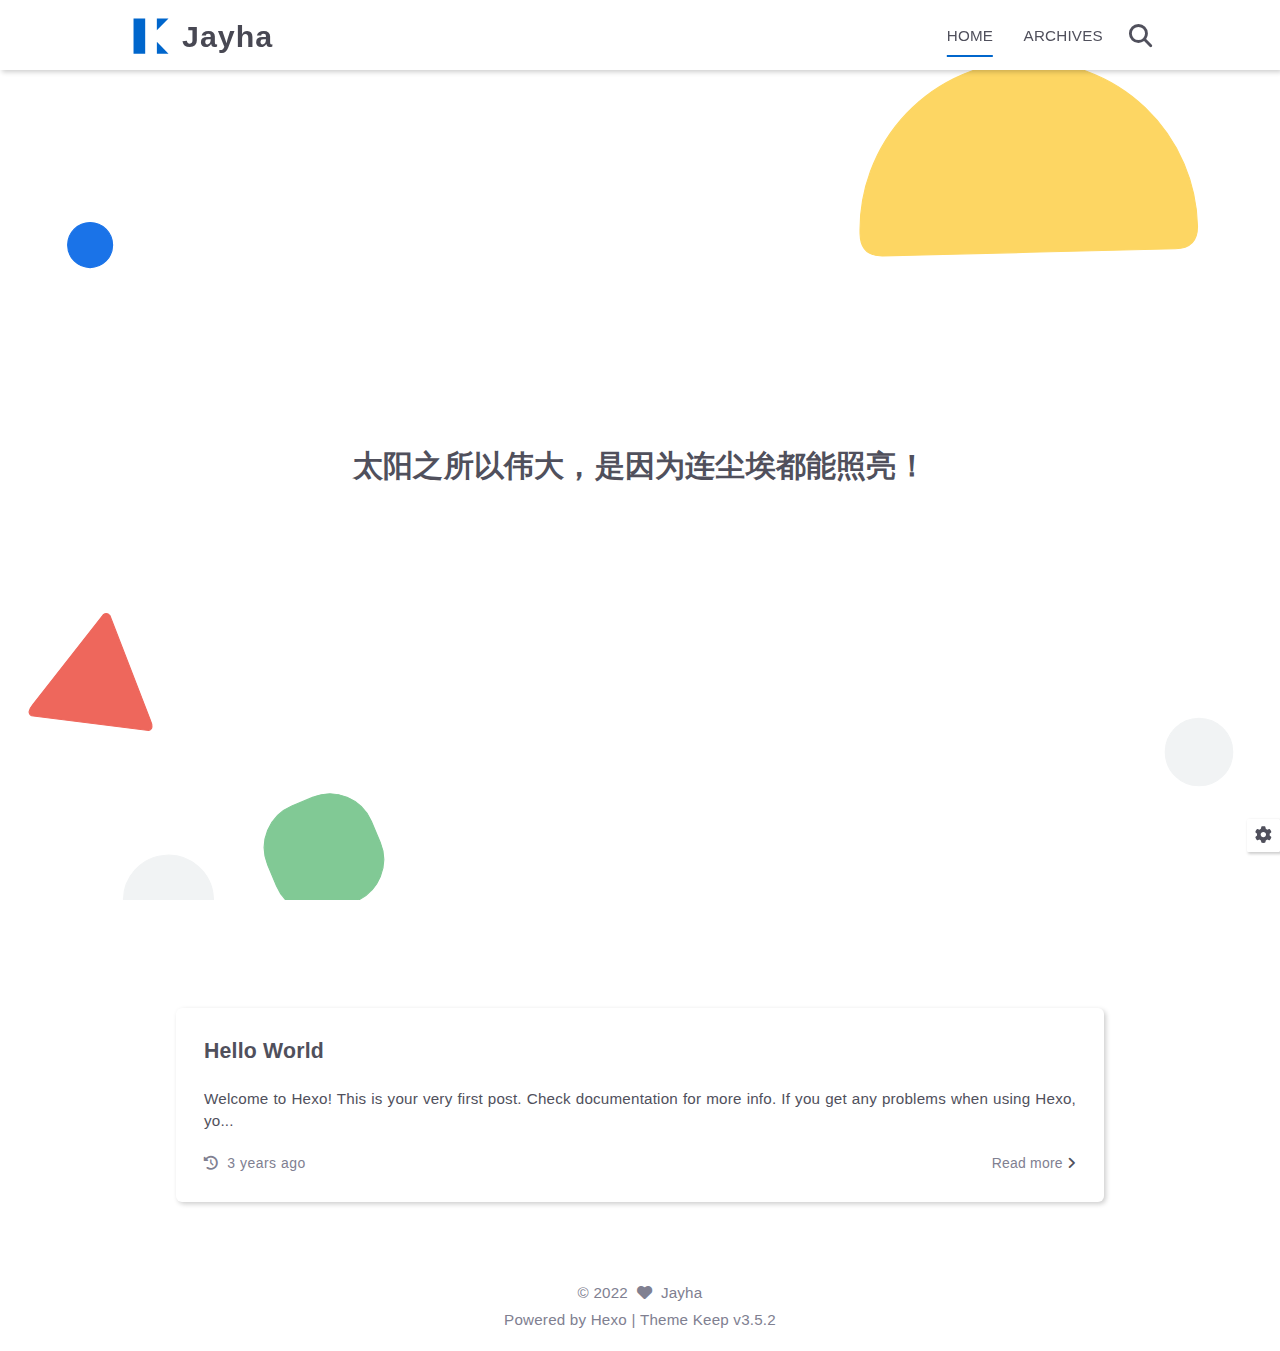
==== index.html @ ce36698f "Site updated: 2022-12-21 15:28:34" ====
<!DOCTYPE html>
<html lang="en">
<head>
    <meta charset="utf-8">
    <meta name="viewport" content="width=device-width, initial-scale=1, maximum-scale=1">
    <meta name="keywords" content="Hexo Theme Keep">
    <meta name="description" content="Hexo Theme Keep">
    <meta name="author" content="Jayha">
    
    <title>
        
        Jayha
    </title>
    
<link rel="stylesheet" href="/css/style.css">

    <link rel="shortcut icon" href="/images/logo.svg">
    
<link rel="stylesheet" href="/fontawesome/css/fontawesome.min.css">

    
<link rel="stylesheet" href="/fontawesome/css/regular.min.css">

    
<link rel="stylesheet" href="/fontawesome/css/solid.min.css">

    
<link rel="stylesheet" href="/fontawesome/css/brands.min.css">

    <script id="hexo-configurations">
    let KEEP = window.KEEP || {};
    KEEP.hexo_config = {"hostname":"example.com","root":"/","language":"en"};
    KEEP.theme_config = {"toc":{"enable":true,"number":true,"expand_all":false,"init_open":true},"style":{"primary_color":"#0066cc","logo":"/images/logo.svg","favicon":"/images/logo.svg","avatar":"/images/logo.svg","font_size":null,"font_family":null,"hover":{"shadow":false,"scale":false},"first_screen":{"enable":true,"header_transparent":false,"background_img":"/images/bg.svg","description":"太阳之所以伟大，是因为连尘埃都能照亮！","font_color":null,"hitokoto":false},"scroll":{"progress_bar":true,"percent":false}},"local_search":{"enable":true,"preload":false},"code_copy":{},"code_block":{"tools":{"enable":true,"style":"default"},"highlight_theme":"default"},"side_tools":{},"pjax":{"enable":false},"lazyload":{"enable":false},"comment":{"enable":false,"use":"valine","valine":{"appid":null,"appkey":null,"placeholder":null},"gitalk":{"github_id":null,"github_admins":null,"repository":null,"client_id":null,"client_secret":null},"twikoo":{"env_id":null,"region":null,"version":"1.6.7"},"waline":{"server_url":null,"reaction":false,"version":2}},"post":{"author_label":{"enable":true,"auto":true,"custom_label_list":["Trainee","Engineer","Architect"]},"word_count":{"enable":true,"wordcount":true,"min2read":false},"img_align":"left","copyright_info":false},"version":"3.5.2"};
    KEEP.language_ago = {"second":"%s seconds ago","minute":"%s minutes ago","hour":"%s hours ago","day":"%s days ago","week":"%s weeks ago","month":"%s months ago","year":"%s years ago"};
    KEEP.language_code_block = {"copy":"Copy code","copied":"Copied","fold":"Fold code block","folded":"Folded"};
  </script>
<meta name="generator" content="Hexo 6.3.0"></head>


<body>
<div class="progress-bar-container">
    
        <span class="scroll-progress-bar"></span>
    

    
</div>


<main class="page-container">

    
        
<div class="first-screen-container flex-center fade-in-down-animation">
    <div class="content flex-center">
        
            <div class="description hitokoto">
                
                    <div class="desc-item">太阳之所以伟大，是因为连尘埃都能照亮！</div>
                
            </div>
        
        
        
    </div>
</div>

    

    <div class="page-main-content is-home">

        <div class="page-main-content-top">
            
<header class="header-wrapper">

    <div class="header-content has-first-screen">
        <div class="left">
            
                <a class="logo-image" href="/">
                    <img src="/images/logo.svg">
                </a>
            
            <a class="logo-title" href="/">
               Jayha
            </a>
        </div>

        <div class="right">
            <div class="pc">
                <ul class="menu-list">
                    
                        <li class="menu-item">
                            <a class="active"
                               href="/"
                            >
                                HOME
                            </a>
                        </li>
                    
                        <li class="menu-item">
                            <a class=""
                               href="/archives"
                            >
                                ARCHIVES
                            </a>
                        </li>
                    
                    
                        <li class="menu-item search search-popup-trigger">
                            <i class="fas fa-search"></i>
                        </li>
                    
                </ul>
            </div>
            <div class="mobile">
                
                    <div class="icon-item search search-popup-trigger"><i class="fas fa-search"></i></div>
                
                <div class="icon-item menu-bar">
                    <div class="menu-bar-middle"></div>
                </div>
            </div>
        </div>
    </div>

    <div class="header-drawer">
        <ul class="drawer-menu-list">
            
                <li class="drawer-menu-item flex-center">
                    <a class="active"
                       href="/">HOME</a>
                </li>
            
                <li class="drawer-menu-item flex-center">
                    <a class=""
                       href="/archives">ARCHIVES</a>
                </li>
            
        </ul>
    </div>

    <div class="window-mask"></div>

</header>


        </div>

        <div class="page-main-content-middle">

            <div class="main-content">

                
                    <div class="home-content-container fade-in-down-animation">
    <ul class="home-article-list">
        
            <li class="home-article-item">

                

                <h3 class="home-article-title">
                    <a href="/2022/12/21/hello-world/">
                        Hello World
                    </a>
                </h3>

                <div class="home-article-content keep-markdown-body">
                    
                        Welcome to Hexo! This is your very first post. Check documentation for more info. If you get any problems when using Hexo, yo...
                    
                </div>

                
<div class="home-article-meta-info-container">
    <div class="home-article-meta-info">
        <span>
            <i class="fas fa-history"></i>&nbsp;
            <span class="home-article-date" data-date="Wed Dec 21 2022 15:21:28 GMT+0800">
                2022-12-21
            </span>
        </span>
        
        
    </div>

    <a class="read-more" href="/2022/12/21/hello-world/">Read more&nbsp;<i class="fas fa-angle-right"></i></a>
</div>

            </li>
        
    </ul>

    <div class="home-paginator">
        <div class="paginator">
    

    
</div>

    </div>
</div>


                
            </div>

        </div>

        <div class="page-main-content-bottom">
            
<footer class="footer">
    <div class="info-container">
        <div class="copyright-info info-item">
            &copy;
            
            2022
            
                &nbsp;<i class="fas fa-heart icon-animate"></i>
                &nbsp;<a href="/">Jayha</a>
            
        </div>
        
        <div class="theme-info info-item">
            Powered by <a target="_blank" href="https://hexo.io">Hexo</a>&nbsp;|&nbsp;Theme&nbsp;<a class="theme-version" target="_blank" href="https://github.com/XPoet/hexo-theme-keep">Keep v3.5.2</a>
        </div>
        
        
    </div>
</footer>

        </div>
    </div>

    

    <div class="right-bottom-side-tools">
        <div class="side-tools-container">
    <ul class="side-tools-list">
        <li class="tools-item tool-font-adjust-plus flex-center">
            <i class="fas fa-search-plus"></i>
        </li>

        <li class="tools-item tool-font-adjust-minus flex-center">
            <i class="fas fa-search-minus"></i>
        </li>

        <li class="tools-item tool-dark-light-toggle flex-center">
            <i class="fas fa-moon"></i>
        </li>

        <!-- rss -->
        

        
            <li class="tools-item tool-scroll-to-top flex-center">
                <i class="fas fa-arrow-up"></i>
            </li>
        

        <li class="tools-item tool-scroll-to-bottom flex-center">
            <i class="fas fa-arrow-down"></i>
        </li>
    </ul>

    <ul class="exposed-tools-list">
        <li class="tools-item tool-toggle-show flex-center">
            <i class="fas fa-cog fa-spin"></i>
        </li>
        
    </ul>
</div>

    </div>

    <div class="zoom-in-image-mask">
    <img class="zoom-in-image">
</div>


    
        <div class="search-pop-overlay">
    <div class="popup search-popup">
        <div class="search-header">
          <span class="search-input-field-pre">
            <i class="fas fa-keyboard"></i>
          </span>
            <div class="search-input-container">
                <input autocomplete="off"
                       autocorrect="off"
                       autocapitalize="off"
                       placeholder="Search..."
                       spellcheck="false"
                       type="search"
                       class="search-input"
                >
            </div>
            <span class="close-popup-btn">
                <i class="fas fa-times"></i>
            </span>
        </div>
        <div id="search-result">
            <div id="no-result">
                <i class="fas fa-spinner fa-pulse fa-5x fa-fw"></i>
            </div>
        </div>
    </div>
</div>

    

</main>





<script src="/js/utils.js"></script>

<script src="/js/main.js"></script>

<script src="/js/header-shrink.js"></script>

<script src="/js/back2top.js"></script>

<script src="/js/dark-light-toggle.js"></script>





    
<script src="/js/local-search.js"></script>




    
<script src="/js/code-block.js"></script>





<div class="post-scripts">
    
</div>



</body>
</html>
---- css/style.css ----
:root {
  --primary-color: #06c;
  --primary-color-light-1: #0075eb;
  --primary-color-light-2: #0a85ff;
  --primary-color-dark-1: #005cb8;
  --primary-color-dark-2: #0052a3;
  --background-color-1: #fff;
  --background-color-2: #f7f7f7;
  --background-color-3: #f0f0f0;
  --content-background-color: #fff;
  --text-color-1: #484853;
  --text-color-2: #4c4c57;
  --text-color-3: #50505c;
  --text-color-4: #808091;
  --text-color-5: #b7b7c0;
  --text-color-6: #ededef;
  --toc-text-color: #6f6f80;
  --badge-color: #f0f0f0;
  --badge-background-color: #9393a1;
  --border-color: #b3b3b3;
  --selection-color: #0075eb;
  --shadow-color: rgba(0,0,0,0.2);
  --shadow-hover-color: rgba(0,0,0,0.3);
  --scrollbar-color: #60606e;
  --scrollbar-background-color: #e6e6e6;
  --toc-scrollbar-color: rgba(80,80,92,0.1);
  --copyright-info-color: #c03;
  --avatar-background-color: #005cb8;
  --header-transparent-background-1: rgba(255,255,255,0.28);
  --header-transparent-background-2: rgba(255,255,255,0.58);
  --pjax-progress-bar-color: linear-gradient(45deg, #f10006, #ef5b00, #e59c01, #19ca05, #00cab5, #0264c8, #c303c3);
}
@media (prefers-color-scheme: light) {
  :root {
    --primary-color: #06c;
    --primary-color-light-1: #0075eb;
    --primary-color-light-2: #0a85ff;
    --primary-color-dark-1: #005cb8;
    --primary-color-dark-2: #0052a3;
    --background-color-1: #fff;
    --background-color-2: #f7f7f7;
    --background-color-3: #f0f0f0;
    --content-background-color: #fff;
    --text-color-1: #484853;
    --text-color-2: #4c4c57;
    --text-color-3: #50505c;
    --text-color-4: #808091;
    --text-color-5: #b7b7c0;
    --text-color-6: #ededef;
    --toc-text-color: #6f6f80;
    --badge-color: #f0f0f0;
    --badge-background-color: #9393a1;
    --border-color: #b3b3b3;
    --selection-color: #0075eb;
    --shadow-color: rgba(0,0,0,0.2);
    --shadow-hover-color: rgba(0,0,0,0.3);
    --scrollbar-color: #60606e;
    --scrollbar-background-color: #e6e6e6;
    --toc-scrollbar-color: rgba(80,80,92,0.1);
    --copyright-info-color: #c03;
    --avatar-background-color: #005cb8;
    --header-transparent-background-1: rgba(255,255,255,0.28);
    --header-transparent-background-2: rgba(255,255,255,0.58);
    --pjax-progress-bar-color: linear-gradient(45deg, #f10006, #ef5b00, #e59c01, #19ca05, #00cab5, #0264c8, #c303c3);
  }
}
@media (prefers-color-scheme: dark) {
  :root {
    --primary-color: #06c;
    --primary-color-light-1: #0075eb;
    --primary-color-light-2: #0a85ff;
    --primary-color-dark-1: #005cb8;
    --primary-color-dark-2: #0052a3;
    --background-color-1: #383940;
    --background-color-2: #3d3f46;
    --background-color-3: #43444c;
    --content-background-color: #37383f;
    --text-color-1: #c5c5cc;
    --text-color-2: #c1c1c9;
    --text-color-3: #bebec6;
    --text-color-4: #9595a2;
    --text-color-5: #5b5b67;
    --text-color-6: #36363e;
    --toc-text-color: #9f9fab;
    --badge-color: #4a4c55;
    --badge-background-color: #d8d8dd;
    --border-color: #6f717e;
    --selection-color: #005ebc;
    --shadow-color: rgba(128,128,128,0.2);
    --shadow-hover-color: rgba(128,128,128,0.28);
    --scrollbar-color: #32333a;
    --scrollbar-background-color: #5c5e6a;
    --toc-scrollbar-color: rgba(190,190,198,0.1);
    --copyright-info-color: #a30029;
    --avatar-background-color: #004a93;
    --header-transparent-background-1: rgba(56,57,64,0.28);
    --header-transparent-background-2: rgba(56,57,64,0.58);
    --pjax-progress-bar-color: linear-gradient(45deg, #ea404a, #ea722f, #e9a71f, #67e559, #18ecec, #1b85f1, #ee1dee);
  }
}
.light-mode {
  --primary-color: #06c;
  --primary-color-light-1: #0075eb;
  --primary-color-light-2: #0a85ff;
  --primary-color-dark-1: #005cb8;
  --primary-color-dark-2: #0052a3;
  --background-color-1: #fff;
  --background-color-2: #f7f7f7;
  --background-color-3: #f0f0f0;
  --content-background-color: #fff;
  --text-color-1: #484853;
  --text-color-2: #4c4c57;
  --text-color-3: #50505c;
  --text-color-4: #808091;
  --text-color-5: #b7b7c0;
  --text-color-6: #ededef;
  --toc-text-color: #6f6f80;
  --badge-color: #f0f0f0;
  --badge-background-color: #9393a1;
  --border-color: #b3b3b3;
  --selection-color: #0075eb;
  --shadow-color: rgba(0,0,0,0.2);
  --shadow-hover-color: rgba(0,0,0,0.3);
  --scrollbar-color: #60606e;
  --scrollbar-background-color: #e6e6e6;
  --toc-scrollbar-color: rgba(80,80,92,0.1);
  --copyright-info-color: #c03;
  --avatar-background-color: #005cb8;
  --header-transparent-background-1: rgba(255,255,255,0.28);
  --header-transparent-background-2: rgba(255,255,255,0.58);
  --pjax-progress-bar-color: linear-gradient(45deg, #f10006, #ef5b00, #e59c01, #19ca05, #00cab5, #0264c8, #c303c3);
}
.dark-mode {
  --primary-color: #06c;
  --primary-color-light-1: #0075eb;
  --primary-color-light-2: #0a85ff;
  --primary-color-dark-1: #005cb8;
  --primary-color-dark-2: #0052a3;
  --background-color-1: #383940;
  --background-color-2: #3d3f46;
  --background-color-3: #43444c;
  --content-background-color: #37383f;
  --text-color-1: #c5c5cc;
  --text-color-2: #c1c1c9;
  --text-color-3: #bebec6;
  --text-color-4: #9595a2;
  --text-color-5: #5b5b67;
  --text-color-6: #36363e;
  --toc-text-color: #9f9fab;
  --badge-color: #4a4c55;
  --badge-background-color: #d8d8dd;
  --border-color: #6f717e;
  --selection-color: #005ebc;
  --shadow-color: rgba(128,128,128,0.2);
  --shadow-hover-color: rgba(128,128,128,0.28);
  --scrollbar-color: #32333a;
  --scrollbar-background-color: #5c5e6a;
  --toc-scrollbar-color: rgba(190,190,198,0.1);
  --copyright-info-color: #a30029;
  --avatar-background-color: #004a93;
  --header-transparent-background-1: rgba(56,57,64,0.28);
  --header-transparent-background-2: rgba(56,57,64,0.58);
  --pjax-progress-bar-color: linear-gradient(45deg, #ea404a, #ea722f, #e9a71f, #67e559, #18ecec, #1b85f1, #ee1dee);
}
.fade-in-down-animation {
  animation-name: fade-in-down;
  animation-duration: 1s;
  animation-fill-mode: both;
}
.title-hover-animation {
  position: relative;
  display: inline-block;
  color: var(--text-color-2);
  line-height: 1.3;
  vertical-align: top;
  border-bottom: none;
}
.title-hover-animation::before {
  position: absolute;
  bottom: -4px;
  left: 0;
  width: 100%;
  height: 2px;
  background-color: var(--text-color-2);
  transform: scaleX(0);
  visibility: hidden;
  content: "";
  transition-delay: 0s, 0s, 0s, 0s, 0s, 0s;
  transition-timing-function: ease, ease, ease, ease, ease-in-out, ease-in-out;
  transition-duration: 0.2s, 0.2s, 0.2s, 0.2s, 0.2s, 0.2s;
  transition-property: color, background, box-shadow, border-color, visibility, transform;
}
.title-hover-animation:hover::before {
  transform: scaleX(1);
  visibility: visible;
}
@-moz-keyframes fade-in-down {
  0% {
    transform: translateY(-50px);
    opacity: 0;
  }
  100% {
    transform: translateY(0);
    opacity: 1;
  }
}
@-webkit-keyframes fade-in-down {
  0% {
    transform: translateY(-50px);
    opacity: 0;
  }
  100% {
    transform: translateY(0);
    opacity: 1;
  }
}
@-o-keyframes fade-in-down {
  0% {
    transform: translateY(-50px);
    opacity: 0;
  }
  100% {
    transform: translateY(0);
    opacity: 1;
  }
}
@keyframes fade-in-down {
  0% {
    transform: translateY(-50px);
    opacity: 0;
  }
  100% {
    transform: translateY(0);
    opacity: 1;
  }
}
@-moz-keyframes icon-animate {
  0%, 100% {
    transform: scale(1);
  }
  10%, 30% {
    transform: scale(0.88);
  }
  20%, 40%, 60%, 80% {
    transform: scale(1.08);
  }
  50%, 70% {
    transform: scale(1.08);
  }
}
@-webkit-keyframes icon-animate {
  0%, 100% {
    transform: scale(1);
  }
  10%, 30% {
    transform: scale(0.88);
  }
  20%, 40%, 60%, 80% {
    transform: scale(1.08);
  }
  50%, 70% {
    transform: scale(1.08);
  }
}
@-o-keyframes icon-animate {
  0%, 100% {
    transform: scale(1);
  }
  10%, 30% {
    transform: scale(0.88);
  }
  20%, 40%, 60%, 80% {
    transform: scale(1.08);
  }
  50%, 70% {
    transform: scale(1.08);
  }
}
@keyframes icon-animate {
  0%, 100% {
    transform: scale(1);
  }
  10%, 30% {
    transform: scale(0.88);
  }
  20%, 40%, 60%, 80% {
    transform: scale(1.08);
  }
  50%, 70% {
    transform: scale(1.08);
  }
}
@-moz-keyframes img-loading-animation {
  to {
    transform: rotate(1turn);
  }
}
@-webkit-keyframes img-loading-animation {
  to {
    transform: rotate(1turn);
  }
}
@-o-keyframes img-loading-animation {
  to {
    transform: rotate(1turn);
  }
}
@keyframes img-loading-animation {
  to {
    transform: rotate(1turn);
  }
}
* {
  transition-delay: 0s, 0s, 0s, 0s;
  transition-timing-function: ease, ease, ease, ease;
  transition-duration: 0.2s, 0.2s, 0.2s, 0.2s;
  transition-property: color, background, box-shadow, border-color;
}
*::-webkit-scrollbar {
  width: 0.4rem;
  height: 0.4rem;
  transition: all 0.2s ease;
}
*::-webkit-scrollbar-thumb {
  background: var(--scrollbar-color);
  border-radius: 0.1rem;
}
*::-webkit-scrollbar-track {
  background: var(--scrollbar-background-color);
}
html,
body {
  position: relative;
  width: 100%;
  height: 100%;
  margin: 0;
  padding: 0;
  color: var(--text-color-3);
  font-weight: 400;
  font-size: 15.2px;
  font-family: Optima-Regular, Optima, PingFang SC, Microsoft YaHei, sans-serif;
  line-height: 22px;
  letter-spacing: 0.2px;
  background: var(--background-color-1);
}
html::-webkit-scrollbar,
body::-webkit-scrollbar {
  width: 0.6rem;
  height: 0.6rem;
}
@media (max-width: 800px) {
  html::-webkit-scrollbar,
  body::-webkit-scrollbar {
    width: 0.5rem;
    height: 0.5rem;
  }
}
@media (max-width: 500px) {
  html::-webkit-scrollbar,
  body::-webkit-scrollbar {
    width: 0.4rem;
    height: 0.4rem;
  }
}
@media (max-width: 800px) {
  html,
  body {
    font-size: 14.591999999999999px;
    line-height: 21.119999999999997px;
  }
}
@media (max-width: 500px) {
  html,
  body {
    font-size: 13.68px;
    line-height: 19.8px;
  }
}
::selection {
  color: #fff;
  background: var(--selection-color);
}
ul,
ol,
li {
  margin: 0;
  padding: 0;
  list-style: none;
}
a {
  color: var(--text-color-3);
  text-decoration: none;
}
a i,
a span {
  color: var(--text-color-3);
}
a:hover,
a:active {
  color: var(--primary-color);
  text-decoration: none !important;
}
a:hover i,
a:active i,
a:hover span,
a:active span {
  color: var(--primary-color);
}
img[lazyload] {
  position: relative;
  box-sizing: border-box;
  width: 8rem;
  height: 8rem;
  box-shadow: none !important;
  cursor: not-allowed;
  pointer-events: none;
}
img[lazyload]::before {
  position: absolute;
  top: 0;
  left: 0;
  display: block;
  width: 100%;
  height: 100%;
  background: var(--background-color-1);
  content: '';
  transition-delay: 0s, 0s, 0s, 0s, 0s;
  transition-timing-function: ease, ease, ease, ease, ease;
  transition-duration: 0.2s, 0.2s, 0.2s, 0.2s, 0.2s;
  transition-property: color, background, box-shadow, border-color, background;
}
img[lazyload]::after {
  position: absolute;
  top: 0;
  right: 0;
  bottom: 0;
  left: 0;
  display: block;
  width: 2rem;
  height: 2rem;
  margin: auto;
  border: 2px solid var(--text-color-6);
  border-top-color: var(--selection-color);
  border-left-color: var(--selection-color);
  border-radius: 50%;
  animation: img-loading-animation 750ms infinite linear;
  content: '';
  transition-delay: 0s, 0s, 0s, 0s, 0s;
  transition-timing-function: ease, ease, ease, ease, ease;
  transition-duration: 0.2s, 0.2s, 0.2s, 0.2s, 0.2s;
  transition-property: color, background, box-shadow, border-color, border;
}
button {
  margin: 0;
  padding: 0;
  background: transparent;
  border: 0;
  outline: none;
  cursor: pointer;
}
.btn {
  position: relative;
  display: inline-block;
  padding: 0.4rem 1rem;
  white-space: nowrap;
  text-align: center;
  background: var(--background-color-1);
  border-radius: 5px;
  cursor: pointer;
  box-shadow: 2px 2px 5px var(--shadow-color);
  transition-delay: 0s, 0s, 0s, 0s, 0s;
  transition-timing-function: ease, ease, ease, ease, linear;
  transition-duration: 0.2s, 0.2s, 0.2s, 0.2s, 0.2s;
  transition-property: color, background, box-shadow, border-color, transform;
}
.btn:hover {
  color: var(--background-color-1);
  background: var(--primary-color);
}
.flex-center {
  display: flex;
  align-items: center;
  justify-content: center;
}
.clear::after {
  display: block;
  clear: both;
  height: 0;
  overflow: hidden;
  visibility: hidden;
  content: '';
}
.tooltip {
  position: relative;
  box-sizing: border-box;
}
.tooltip:hover .tooltip-content {
  display: inline-block;
}
.tooltip.show-img .tooltip-content {
  display: none !important;
}
.tooltip .tooltip-content {
  position: absolute;
  top: -0.4rem;
  left: 50%;
  z-index: 1009;
  display: none;
  box-sizing: border-box;
  padding: 0.2rem 0.6rem;
  color: var(--text-color-6);
  font-size: 0.8rem;
  white-space: nowrap;
  background: var(--text-color-1);
  border-radius: 0.3rem;
  transform: translateX(-50%) translateY(-100%);
  transition-delay: 0s, 0s, 0s, 0s, 0s;
  transition-timing-function: ease, ease, ease, ease, ease;
  transition-duration: 0.2s, 0.2s, 0.2s, 0.2s, 0.2s;
  transition-property: color, background, box-shadow, border-color, display;
  -moz-user-select: none;
  -ms-user-select: none;
  -webkit-user-select: none;
  user-select: none;
}
.tooltip-img {
  position: relative;
  box-sizing: border-box;
}
.tooltip-img.show-img .tooltip-img-box {
  display: flex;
}
.tooltip-img .tooltip-img-box {
  position: absolute;
  top: -0.4rem;
  left: 50%;
  z-index: 1008;
  display: none;
  align-items: center;
  justify-content: center;
  box-sizing: border-box;
  min-height: 6rem;
  background: var(--text-color-6);
  border: 0.2rem solid var(--text-color-3);
  border-radius: 0.3rem;
  transform: translateX(-50%) translateY(-100%);
  transition-delay: 0s, 0s, 0s, 0s, 0s;
  transition-timing-function: ease, ease, ease, ease, ease;
  transition-duration: 0.2s, 0.2s, 0.2s, 0.2s, 0.2s;
  transition-property: color, background, box-shadow, border-color, display;
  -moz-user-select: none;
  -ms-user-select: none;
  -webkit-user-select: none;
  user-select: none;
}
.tooltip-img .tooltip-img-box img {
  display: block;
  max-height: 10rem;
}
.keep-markdown-body {
  font-size: 1rem;
}
.keep-markdown-body blockquote {
  box-sizing: border-box;
  margin: 1.4rem 0;
  color: var(--text-color-3);
  background: var(--background-color-2);
  border-left: 0.4rem solid var(--text-color-4);
}
.keep-markdown-body blockquote p,
.keep-markdown-body blockquote ul,
.keep-markdown-body blockquote ol {
  padding: 0.4rem 0.4rem 0.4rem 0.8rem;
}
.keep-markdown-body p {
  color: var(--text-color-3);
  line-height: 2;
}
.keep-markdown-body a {
  position: relative;
  box-sizing: border-box;
  padding-bottom: 0.2rem;
  text-decoration: none;
  overflow-wrap: break-word;
  border-bottom: 0.1rem solid var(--text-color-4);
  outline: 0;
  cursor: pointer;
}
.keep-markdown-body a .fas,
.keep-markdown-body a .far,
.keep-markdown-body a .fab {
  position: relative;
  margin: 0 0.2rem 0 0.4rem;
  color: var(--text-color-4);
  font-size: 0.88rem;
}
.keep-markdown-body a:hover {
  text-decoration: underline;
}
.keep-markdown-body a:hover::after {
  background: var(--primary-color);
}
.keep-markdown-body strong {
  color: var(--text-color-3);
}
.keep-markdown-body em {
  color: var(--text-color-3);
}
.keep-markdown-body ul li,
.keep-markdown-body ol li {
  margin-left: 1rem;
  line-height: 2rem;
}
.keep-markdown-body ul li {
  list-style: disc;
}
.keep-markdown-body ul li ul li {
  list-style: circle;
}
.keep-markdown-body ul li ul li ul li {
  list-style: square;
}
.keep-markdown-body ol li {
  list-style: decimal;
}
.keep-markdown-body ol li ol li {
  list-style: upper-alpha;
}
.keep-markdown-body ol li ol li ol li {
  list-style: upper-roman;
}
.keep-markdown-body li {
  color: var(--text-color-3);
}
.keep-markdown-body h1,
.keep-markdown-body h2,
.keep-markdown-body h3,
.keep-markdown-body h4,
.keep-markdown-body h5,
.keep-markdown-body h6 {
  color: var(--text-color-2);
  line-height: 1.5;
}
@media (max-width: 800px) {
  .keep-markdown-body h1,
  .keep-markdown-body h2,
  .keep-markdown-body h3,
  .keep-markdown-body h4,
  .keep-markdown-body h5,
  .keep-markdown-body h6 {
    line-height: 1.25;
  }
}
.keep-markdown-body h1 {
  font-weight: 600;
  font-size: 1.8rem;
}
@media (max-width: 800px) {
  .keep-markdown-body h1 {
    font-size: 1.7rem;
  }
}
.keep-markdown-body h2 {
  font-weight: 600;
  font-size: 1.7rem;
}
@media (max-width: 800px) {
  .keep-markdown-body h2 {
    font-size: 1.6rem;
  }
}
.keep-markdown-body h3 {
  font-weight: 550;
  font-size: 1.6rem;
}
@media (max-width: 800px) {
  .keep-markdown-body h3 {
    font-size: 1.5rem;
  }
}
.keep-markdown-body h4 {
  font-weight: 550;
  font-size: 1.5rem;
}
@media (max-width: 800px) {
  .keep-markdown-body h4 {
    font-size: 1.4rem;
  }
}
.keep-markdown-body h5 {
  font-weight: 500;
  font-size: 1.28rem;
}
@media (max-width: 800px) {
  .keep-markdown-body h5 {
    font-size: 1.18rem;
  }
}
.keep-markdown-body h6 {
  font-weight: 500;
  font-size: 1.2rem;
  line-height: 1.2;
}
@media (max-width: 800px) {
  .keep-markdown-body h6 {
    font-size: 1.1rem;
    line-height: 1.1;
  }
}
.keep-markdown-body img {
  position: relative;
  display: block;
  box-sizing: border-box;
  max-width: 100%;
  box-shadow: 0 0 0.2rem var(--shadow-color);
  cursor: zoom-in;
  opacity: 1;
  margin: 0.8rem 0 0.2rem;
}
.keep-markdown-body img.hide {
  opacity: 0;
}
.keep-markdown-body img[lazyload] {
  margin: 0.8rem auto 0.2rem;
}
.keep-markdown-body > table {
  width: 100%;
  overflow: auto;
  border-collapse: collapse;
  border-spacing: 0;
}
@media (max-width: 500px) {
  .keep-markdown-body > table {
    table-layout: fixed;
  }
}
.keep-markdown-body > table td,
.keep-markdown-body > table th {
  padding: 0;
}
.keep-markdown-body > table th {
  font-weight: 600;
}
.keep-markdown-body > table td,
.keep-markdown-body > table th {
  padding: 0.4rem 1rem;
  border: 0.1rem solid var(--border-color);
}
.keep-markdown-body > table tr {
  background-color: var(--background-color-1);
  border: 0.1rem solid var(--text-color-6);
}
.keep-markdown-body > table tr:nth-child(2n) {
  background-color: var(--background-color-2);
}
:root {
  --primary-color: #06c;
  --primary-color-light-1: #0075eb;
  --primary-color-light-2: #0a85ff;
  --primary-color-dark-1: #005cb8;
  --primary-color-dark-2: #0052a3;
  --background-color-1: #fff;
  --background-color-2: #f7f7f7;
  --background-color-3: #f0f0f0;
  --content-background-color: #fff;
  --text-color-1: #484853;
  --text-color-2: #4c4c57;
  --text-color-3: #50505c;
  --text-color-4: #808091;
  --text-color-5: #b7b7c0;
  --text-color-6: #ededef;
  --toc-text-color: #6f6f80;
  --badge-color: #f0f0f0;
  --badge-background-color: #9393a1;
  --border-color: #b3b3b3;
  --selection-color: #0075eb;
  --shadow-color: rgba(0,0,0,0.2);
  --shadow-hover-color: rgba(0,0,0,0.3);
  --scrollbar-color: #60606e;
  --scrollbar-background-color: #e6e6e6;
  --toc-scrollbar-color: rgba(80,80,92,0.1);
  --copyright-info-color: #c03;
  --avatar-background-color: #005cb8;
  --header-transparent-background-1: rgba(255,255,255,0.28);
  --header-transparent-background-2: rgba(255,255,255,0.58);
  --pjax-progress-bar-color: linear-gradient(45deg, #f10006, #ef5b00, #e59c01, #19ca05, #00cab5, #0264c8, #c303c3);
}
@media (prefers-color-scheme: light) {
  :root {
    --primary-color: #06c;
    --primary-color-light-1: #0075eb;
    --primary-color-light-2: #0a85ff;
    --primary-color-dark-1: #005cb8;
    --primary-color-dark-2: #0052a3;
    --background-color-1: #fff;
    --background-color-2: #f7f7f7;
    --background-color-3: #f0f0f0;
    --content-background-color: #fff;
    --text-color-1: #484853;
    --text-color-2: #4c4c57;
    --text-color-3: #50505c;
    --text-color-4: #808091;
    --text-color-5: #b7b7c0;
    --text-color-6: #ededef;
    --toc-text-color: #6f6f80;
    --badge-color: #f0f0f0;
    --badge-background-color: #9393a1;
    --border-color: #b3b3b3;
    --selection-color: #0075eb;
    --shadow-color: rgba(0,0,0,0.2);
    --shadow-hover-color: rgba(0,0,0,0.3);
    --scrollbar-color: #60606e;
    --scrollbar-background-color: #e6e6e6;
    --toc-scrollbar-color: rgba(80,80,92,0.1);
    --copyright-info-color: #c03;
    --avatar-background-color: #005cb8;
    --header-transparent-background-1: rgba(255,255,255,0.28);
    --header-transparent-background-2: rgba(255,255,255,0.58);
    --pjax-progress-bar-color: linear-gradient(45deg, #f10006, #ef5b00, #e59c01, #19ca05, #00cab5, #0264c8, #c303c3);
  }
}
@media (prefers-color-scheme: dark) {
  :root {
    --primary-color: #06c;
    --primary-color-light-1: #0075eb;
    --primary-color-light-2: #0a85ff;
    --primary-color-dark-1: #005cb8;
    --primary-color-dark-2: #0052a3;
    --background-color-1: #383940;
    --background-color-2: #3d3f46;
    --background-color-3: #43444c;
    --content-background-color: #37383f;
    --text-color-1: #c5c5cc;
    --text-color-2: #c1c1c9;
    --text-color-3: #bebec6;
    --text-color-4: #9595a2;
    --text-color-5: #5b5b67;
    --text-color-6: #36363e;
    --toc-text-color: #9f9fab;
    --badge-color: #4a4c55;
    --badge-background-color: #d8d8dd;
    --border-color: #6f717e;
    --selection-color: #005ebc;
    --shadow-color: rgba(128,128,128,0.2);
    --shadow-hover-color: rgba(128,128,128,0.28);
    --scrollbar-color: #32333a;
    --scrollbar-background-color: #5c5e6a;
    --toc-scrollbar-color: rgba(190,190,198,0.1);
    --copyright-info-color: #a30029;
    --avatar-background-color: #004a93;
    --header-transparent-background-1: rgba(56,57,64,0.28);
    --header-transparent-background-2: rgba(56,57,64,0.58);
    --pjax-progress-bar-color: linear-gradient(45deg, #ea404a, #ea722f, #e9a71f, #67e559, #18ecec, #1b85f1, #ee1dee);
  }
}
.light-mode {
  --primary-color: #06c;
  --primary-color-light-1: #0075eb;
  --primary-color-light-2: #0a85ff;
  --primary-color-dark-1: #005cb8;
  --primary-color-dark-2: #0052a3;
  --background-color-1: #fff;
  --background-color-2: #f7f7f7;
  --background-color-3: #f0f0f0;
  --content-background-color: #fff;
  --text-color-1: #484853;
  --text-color-2: #4c4c57;
  --text-color-3: #50505c;
  --text-color-4: #808091;
  --text-color-5: #b7b7c0;
  --text-color-6: #ededef;
  --toc-text-color: #6f6f80;
  --badge-color: #f0f0f0;
  --badge-background-color: #9393a1;
  --border-color: #b3b3b3;
  --selection-color: #0075eb;
  --shadow-color: rgba(0,0,0,0.2);
  --shadow-hover-color: rgba(0,0,0,0.3);
  --scrollbar-color: #60606e;
  --scrollbar-background-color: #e6e6e6;
  --toc-scrollbar-color: rgba(80,80,92,0.1);
  --copyright-info-color: #c03;
  --avatar-background-color: #005cb8;
  --header-transparent-background-1: rgba(255,255,255,0.28);
  --header-transparent-background-2: rgba(255,255,255,0.58);
  --pjax-progress-bar-color: linear-gradient(45deg, #f10006, #ef5b00, #e59c01, #19ca05, #00cab5, #0264c8, #c303c3);
}
.dark-mode {
  --primary-color: #06c;
  --primary-color-light-1: #0075eb;
  --primary-color-light-2: #0a85ff;
  --primary-color-dark-1: #005cb8;
  --primary-color-dark-2: #0052a3;
  --background-color-1: #383940;
  --background-color-2: #3d3f46;
  --background-color-3: #43444c;
  --content-background-color: #37383f;
  --text-color-1: #c5c5cc;
  --text-color-2: #c1c1c9;
  --text-color-3: #bebec6;
  --text-color-4: #9595a2;
  --text-color-5: #5b5b67;
  --text-color-6: #36363e;
  --toc-text-color: #9f9fab;
  --badge-color: #4a4c55;
  --badge-background-color: #d8d8dd;
  --border-color: #6f717e;
  --selection-color: #005ebc;
  --shadow-color: rgba(128,128,128,0.2);
  --shadow-hover-color: rgba(128,128,128,0.28);
  --scrollbar-color: #32333a;
  --scrollbar-background-color: #5c5e6a;
  --toc-scrollbar-color: rgba(190,190,198,0.1);
  --copyright-info-color: #a30029;
  --avatar-background-color: #004a93;
  --header-transparent-background-1: rgba(56,57,64,0.28);
  --header-transparent-background-2: rgba(56,57,64,0.58);
  --pjax-progress-bar-color: linear-gradient(45deg, #ea404a, #ea722f, #e9a71f, #67e559, #18ecec, #1b85f1, #ee1dee);
}
:root {
  --toolbar-foreground: #50505c;
  --toolbar-background: #f0f0f0;
  --code-foreground: #535360;
  --code-background: #f2f2f2;
  --highlight-background: #fafafa;
  --highlight-foreground: #535360;
  --highlight-comment: #8e908c;
  --highlight-red: #c82829;
  --highlight-orange: #f5871f;
  --highlight-yellow: #eab700;
  --highlight-green: #718c00;
  --highlight-aqua: #3e999f;
  --highlight-blue: #4271ae;
  --highlight-purple: #8959a8;
  --highlight-gutter-color: #585865;
  --highlight-gutter-bg-color: #f2f2f2;
}
@media (prefers-color-scheme: light) {
  :root {
    --toolbar-foreground: #50505c;
    --toolbar-background: #f0f0f0;
    --code-foreground: #535360;
    --code-background: #f2f2f2;
    --highlight-background: #fafafa;
    --highlight-foreground: #535360;
    --highlight-comment: #8e908c;
    --highlight-red: #c82829;
    --highlight-orange: #f5871f;
    --highlight-yellow: #eab700;
    --highlight-green: #718c00;
    --highlight-aqua: #3e999f;
    --highlight-blue: #4271ae;
    --highlight-purple: #8959a8;
    --highlight-gutter-color: #585865;
    --highlight-gutter-bg-color: #f2f2f2;
  }
}
@media (prefers-color-scheme: dark) {
  :root {
    --toolbar-foreground: #bebec6;
    --toolbar-background: #43444c;
    --code-foreground: #bfbfc7;
    --code-background: #32333a;
    --highlight-background: #34343b;
    --highlight-foreground: #bfbfc7;
    --highlight-comment: #969896;
    --highlight-red: #c66;
    --highlight-orange: #de935f;
    --highlight-yellow: #f0c674;
    --highlight-green: #b5bd68;
    --highlight-aqua: #8abeb7;
    --highlight-blue: #81a2be;
    --highlight-purple: #b294bb;
    --highlight-gutter-color: #c1c1c9;
    --highlight-gutter-bg-color: #32333a;
  }
}
.light-mode {
  --toolbar-foreground: #50505c;
  --toolbar-background: #f0f0f0;
  --code-foreground: #535360;
  --code-background: #f2f2f2;
  --highlight-background: #fafafa;
  --highlight-foreground: #535360;
  --highlight-comment: #8e908c;
  --highlight-red: #c82829;
  --highlight-orange: #f5871f;
  --highlight-yellow: #eab700;
  --highlight-green: #718c00;
  --highlight-aqua: #3e999f;
  --highlight-blue: #4271ae;
  --highlight-purple: #8959a8;
  --highlight-gutter-color: #585865;
  --highlight-gutter-bg-color: #f2f2f2;
}
.dark-mode {
  --toolbar-foreground: #bebec6;
  --toolbar-background: #43444c;
  --code-foreground: #bfbfc7;
  --code-background: #32333a;
  --highlight-background: #34343b;
  --highlight-foreground: #bfbfc7;
  --highlight-comment: #969896;
  --highlight-red: #c66;
  --highlight-orange: #de935f;
  --highlight-yellow: #f0c674;
  --highlight-green: #b5bd68;
  --highlight-aqua: #8abeb7;
  --highlight-blue: #81a2be;
  --highlight-purple: #b294bb;
  --highlight-gutter-color: #c1c1c9;
  --highlight-gutter-bg-color: #32333a;
}
pre,
.highlight {
  margin: 1.5rem 0;
  padding: 0;
  overflow: auto;
  color: var(--highlight-foreground);
  font-size: 0.96rem;
  line-height: 1.5rem;
  background: var(--highlight-background);
  -ms-text-size-adjust: none;
  -moz-text-size-adjust: none;
  -webkit-text-size-adjust: none;
}
pre,
code {
  font-family: "Source Code Pro", consolas, Menlo;
}
code {
  padding: 0.4rem;
  color: var(--code-foreground);
  font-size: 0.96rem;
  word-wrap: break-word;
  background: var(--code-background);
  border-radius: 0.2rem;
}
pre {
  padding: 0.6rem;
}
pre code {
  padding: 0;
  color: var(--highlight-foreground);
  text-shadow: none;
  background: none;
}
.highlight {
  border-bottom-right-radius: 0.1rem;
  border-bottom-left-radius: 0.1rem;
}
.highlight pre {
  margin: 0;
  padding: 0.6rem 0;
  border: none;
}
.highlight table {
  width: auto;
  margin: 0;
  border: none;
  border-spacing: unset;
}
.highlight td {
  padding: 0;
  border: none;
}
.highlight figcaption {
  margin-bottom: 1rem;
  color: var(--highlight-foreground);
  font-size: 1rem;
  line-height: 1rem;
}
.highlight figcaption a {
  float: right;
  color: var(--highlight-foreground);
}
.highlight figcaption a:hover {
  border-bottom-color: var(--highlight-foreground);
}
.highlight .gutter pre {
  padding-right: 0.6rem;
  padding-left: 0.6rem;
  color: var(--highlight-gutter-color);
  text-align: center;
  background-color: var(--highlight-gutter-bg-color);
}
.highlight .code pre {
  width: 100%;
  padding-right: 0.6rem;
  padding-left: 0.6rem;
  background-color: var(--highlight-background);
}
.highlight .line {
  height: 1.5rem;
  color: var(--highlight-foreground);
}
.highlight .line .language-javascript {
  color: var(--highlight-foreground);
}
.highlight .line .attr {
  color: var(--highlight-foreground);
}
.highlight .line .string {
  color: var(--highlight-foreground);
}
.gutter {
  -moz-user-select: none;
  -ms-user-select: none;
  -webkit-user-select: none;
  user-select: none;
  color: var(--highlight-gutter-color);
  background: var(--highlight-gutter-bg-color);
}
.gutter .line {
  color: var(--highlight-gutter-color);
}
.gist table {
  width: auto;
}
.gist table td {
  border: none;
}
pre .deletion {
  background: var(--highlight-deletion);
}
pre .addition {
  background: var(--highlight-addition);
}
pre .meta {
  color: var(--highlight-purple);
}
pre .comment {
  color: var(--highlight-comment);
}
pre .variable,
pre .attribute,
pre .tag,
pre .regexp,
pre .ruby .constant,
pre .xml .tag .title,
pre .xml .pi,
pre .xml .doctype,
pre .html .doctype,
pre .css .id,
pre .css .class,
pre .css .pseudo {
  color: var(--highlight-red);
}
pre .property {
  color: var(--highlight-blue);
}
pre .number,
pre .preprocessor,
pre .built_in,
pre .literal,
pre .params,
pre .constant,
pre .command {
  color: var(--highlight-orange);
}
pre .ruby .class .title,
pre .css .rules .attribute,
pre .string,
pre .value,
pre .inheritance,
pre .header,
pre .ruby .symbol,
pre .xml .cdata,
pre .special,
pre .number,
pre .formula {
  color: var(--highlight-green);
}
pre .title,
pre .css .hexcolor {
  color: var(--highlight-aqua);
}
pre .function,
pre .python .decorator,
pre .python .title,
pre .ruby .function .title,
pre .ruby .title .keyword,
pre .perl .sub,
pre .javascript .title,
pre .coffeescript .title {
  color: var(--highlight-blue);
}
pre .keyword,
pre .javascript .function {
  color: var(--highlight-purple);
}
.highlight-container {
  position: relative;
  box-sizing: border-box;
  margin: 1.4rem 0;
}
.highlight-container.mac {
  margin: 1.4rem 0 1.8rem 0;
  box-shadow: 0 0.8rem 2rem 0 rgba(0,0,0,0.4);
}
.highlight-container.mac:hover .code-tools-box .copy {
  opacity: 1;
}
.highlight-container.mac .code-tools-box {
  justify-content: flex-end;
  padding: 0.4rem 0.6rem 0.7rem 0.4rem;
  background: #21252b;
}
.highlight-container.mac .code-tools-box::before {
  position: absolute;
  left: 0.8rem;
  width: 0.76rem;
  height: 0.76rem;
  background: #fc625d;
  border-radius: 50%;
  box-shadow: 1.3rem 0 #fdbc40, 2.6rem 0 #35cd4b;
  content: '';
}
.highlight-container.mac .code-tools-box.folded {
  border-bottom-right-radius: 0;
  border-bottom-left-radius: 0;
}
.highlight-container.mac .code-tools-box.folded .copy {
  display: none;
}
.highlight-container.mac .code-tools-box .code-lang {
  order: 1;
  color: #bbb;
}
.highlight-container.mac .code-tools-box .fold {
  order: 2;
  padding: 0 0.1rem 0 0.6rem;
}
.highlight-container.mac .code-tools-box .fold i {
  color: #ccc;
}
.highlight-container.mac .code-tools-box .copy {
  position: absolute;
  top: 3rem;
  right: 0.5rem;
  padding: 0 0.1rem;
  opacity: 0;
  transition-delay: 0s, 0s, 0s, 0s, 0s;
  transition-timing-function: ease, ease, ease, ease, ease-in-out;
  transition-duration: 0.2s, 0.2s, 0.2s, 0.2s, 0.2s;
  transition-property: color, background, box-shadow, border-color, opacity;
}
.highlight-container.mac .code-tools-box .copy i {
  font-size: 1rem;
}
.highlight-container .code-tools-box {
  display: flex;
  align-items: center;
  justify-content: space-between;
  box-sizing: border-box;
  width: 100%;
  padding: 0.3rem 0.4rem;
  color: var(--toolbar-foreground);
  background: var(--toolbar-background);
  border-top-left-radius: 0.3rem;
  border-top-right-radius: 0.3rem;
}
.highlight-container .code-tools-box.folded {
  border-bottom-right-radius: 0.3rem;
  border-bottom-left-radius: 0.3rem;
}
.highlight-container .code-tools-box .code-lang {
  justify-content: flex-start;
  margin-left: 0.2rem;
  font-weight: 600;
  font-size: 0.9rem;
  font-family: "Source Code Pro", consolas, Menlo;
  color: var(--text-color-3);
}
.highlight-container .code-tools-box .tool {
  -moz-user-select: none;
  -ms-user-select: none;
  -webkit-user-select: none;
  user-select: none;
  cursor: pointer;
}
.highlight-container .code-tools-box .tool i {
  font-size: 0.8rem;
  color: var(--text-color-3);
}
.highlight-container .code-tools-box .fold {
  padding: 0 0.4rem 0 0.2rem;
}
.highlight-container figure.highlight {
  margin: 0;
}
.highlight-container figure.highlight.folded {
  height: 0;
}
:root {
  --primary-color: #06c;
  --primary-color-light-1: #0075eb;
  --primary-color-light-2: #0a85ff;
  --primary-color-dark-1: #005cb8;
  --primary-color-dark-2: #0052a3;
  --background-color-1: #fff;
  --background-color-2: #f7f7f7;
  --background-color-3: #f0f0f0;
  --content-background-color: #fff;
  --text-color-1: #484853;
  --text-color-2: #4c4c57;
  --text-color-3: #50505c;
  --text-color-4: #808091;
  --text-color-5: #b7b7c0;
  --text-color-6: #ededef;
  --toc-text-color: #6f6f80;
  --badge-color: #f0f0f0;
  --badge-background-color: #9393a1;
  --border-color: #b3b3b3;
  --selection-color: #0075eb;
  --shadow-color: rgba(0,0,0,0.2);
  --shadow-hover-color: rgba(0,0,0,0.3);
  --scrollbar-color: #60606e;
  --scrollbar-background-color: #e6e6e6;
  --toc-scrollbar-color: rgba(80,80,92,0.1);
  --copyright-info-color: #c03;
  --avatar-background-color: #005cb8;
  --header-transparent-background-1: rgba(255,255,255,0.28);
  --header-transparent-background-2: rgba(255,255,255,0.58);
  --pjax-progress-bar-color: linear-gradient(45deg, #f10006, #ef5b00, #e59c01, #19ca05, #00cab5, #0264c8, #c303c3);
}
@media (prefers-color-scheme: light) {
  :root {
    --primary-color: #06c;
    --primary-color-light-1: #0075eb;
    --primary-color-light-2: #0a85ff;
    --primary-color-dark-1: #005cb8;
    --primary-color-dark-2: #0052a3;
    --background-color-1: #fff;
    --background-color-2: #f7f7f7;
    --background-color-3: #f0f0f0;
    --content-background-color: #fff;
    --text-color-1: #484853;
    --text-color-2: #4c4c57;
    --text-color-3: #50505c;
    --text-color-4: #808091;
    --text-color-5: #b7b7c0;
    --text-color-6: #ededef;
    --toc-text-color: #6f6f80;
    --badge-color: #f0f0f0;
    --badge-background-color: #9393a1;
    --border-color: #b3b3b3;
    --selection-color: #0075eb;
    --shadow-color: rgba(0,0,0,0.2);
    --shadow-hover-color: rgba(0,0,0,0.3);
    --scrollbar-color: #60606e;
    --scrollbar-background-color: #e6e6e6;
    --toc-scrollbar-color: rgba(80,80,92,0.1);
    --copyright-info-color: #c03;
    --avatar-background-color: #005cb8;
    --header-transparent-background-1: rgba(255,255,255,0.28);
    --header-transparent-background-2: rgba(255,255,255,0.58);
    --pjax-progress-bar-color: linear-gradient(45deg, #f10006, #ef5b00, #e59c01, #19ca05, #00cab5, #0264c8, #c303c3);
  }
}
@media (prefers-color-scheme: dark) {
  :root {
    --primary-color: #06c;
    --primary-color-light-1: #0075eb;
    --primary-color-light-2: #0a85ff;
    --primary-color-dark-1: #005cb8;
    --primary-color-dark-2: #0052a3;
    --background-color-1: #383940;
    --background-color-2: #3d3f46;
    --background-color-3: #43444c;
    --content-background-color: #37383f;
    --text-color-1: #c5c5cc;
    --text-color-2: #c1c1c9;
    --text-color-3: #bebec6;
    --text-color-4: #9595a2;
    --text-color-5: #5b5b67;
    --text-color-6: #36363e;
    --toc-text-color: #9f9fab;
    --badge-color: #4a4c55;
    --badge-background-color: #d8d8dd;
    --border-color: #6f717e;
    --selection-color: #005ebc;
    --shadow-color: rgba(128,128,128,0.2);
    --shadow-hover-color: rgba(128,128,128,0.28);
    --scrollbar-color: #32333a;
    --scrollbar-background-color: #5c5e6a;
    --toc-scrollbar-color: rgba(190,190,198,0.1);
    --copyright-info-color: #a30029;
    --avatar-background-color: #004a93;
    --header-transparent-background-1: rgba(56,57,64,0.28);
    --header-transparent-background-2: rgba(56,57,64,0.58);
    --pjax-progress-bar-color: linear-gradient(45deg, #ea404a, #ea722f, #e9a71f, #67e559, #18ecec, #1b85f1, #ee1dee);
  }
}
.light-mode {
  --primary-color: #06c;
  --primary-color-light-1: #0075eb;
  --primary-color-light-2: #0a85ff;
  --primary-color-dark-1: #005cb8;
  --primary-color-dark-2: #0052a3;
  --background-color-1: #fff;
  --background-color-2: #f7f7f7;
  --background-color-3: #f0f0f0;
  --content-background-color: #fff;
  --text-color-1: #484853;
  --text-color-2: #4c4c57;
  --text-color-3: #50505c;
  --text-color-4: #808091;
  --text-color-5: #b7b7c0;
  --text-color-6: #ededef;
  --toc-text-color: #6f6f80;
  --badge-color: #f0f0f0;
  --badge-background-color: #9393a1;
  --border-color: #b3b3b3;
  --selection-color: #0075eb;
  --shadow-color: rgba(0,0,0,0.2);
  --shadow-hover-color: rgba(0,0,0,0.3);
  --scrollbar-color: #60606e;
  --scrollbar-background-color: #e6e6e6;
  --toc-scrollbar-color: rgba(80,80,92,0.1);
  --copyright-info-color: #c03;
  --avatar-background-color: #005cb8;
  --header-transparent-background-1: rgba(255,255,255,0.28);
  --header-transparent-background-2: rgba(255,255,255,0.58);
  --pjax-progress-bar-color: linear-gradient(45deg, #f10006, #ef5b00, #e59c01, #19ca05, #00cab5, #0264c8, #c303c3);
}
.dark-mode {
  --primary-color: #06c;
  --primary-color-light-1: #0075eb;
  --primary-color-light-2: #0a85ff;
  --primary-color-dark-1: #005cb8;
  --primary-color-dark-2: #0052a3;
  --background-color-1: #383940;
  --background-color-2: #3d3f46;
  --background-color-3: #43444c;
  --content-background-color: #37383f;
  --text-color-1: #c5c5cc;
  --text-color-2: #c1c1c9;
  --text-color-3: #bebec6;
  --text-color-4: #9595a2;
  --text-color-5: #5b5b67;
  --text-color-6: #36363e;
  --toc-text-color: #9f9fab;
  --badge-color: #4a4c55;
  --badge-background-color: #d8d8dd;
  --border-color: #6f717e;
  --selection-color: #005ebc;
  --shadow-color: rgba(128,128,128,0.2);
  --shadow-hover-color: rgba(128,128,128,0.28);
  --scrollbar-color: #32333a;
  --scrollbar-background-color: #5c5e6a;
  --toc-scrollbar-color: rgba(190,190,198,0.1);
  --copyright-info-color: #a30029;
  --avatar-background-color: #004a93;
  --header-transparent-background-1: rgba(56,57,64,0.28);
  --header-transparent-background-2: rgba(56,57,64,0.58);
  --pjax-progress-bar-color: linear-gradient(45deg, #ea404a, #ea722f, #e9a71f, #67e559, #18ecec, #1b85f1, #ee1dee);
}
:root {
  --toolbar-foreground: #50505c;
  --toolbar-background: #f0f0f0;
  --code-foreground: #535360;
  --code-background: #f2f2f2;
  --highlight-background: #fafafa;
  --highlight-foreground: #535360;
  --highlight-comment: #8e908c;
  --highlight-red: #c82829;
  --highlight-orange: #f5871f;
  --highlight-yellow: #eab700;
  --highlight-green: #718c00;
  --highlight-aqua: #3e999f;
  --highlight-blue: #4271ae;
  --highlight-purple: #8959a8;
  --highlight-gutter-color: #585865;
  --highlight-gutter-bg-color: #f2f2f2;
}
@media (prefers-color-scheme: light) {
  :root {
    --toolbar-foreground: #50505c;
    --toolbar-background: #f0f0f0;
    --code-foreground: #535360;
    --code-background: #f2f2f2;
    --highlight-background: #fafafa;
    --highlight-foreground: #535360;
    --highlight-comment: #8e908c;
    --highlight-red: #c82829;
    --highlight-orange: #f5871f;
    --highlight-yellow: #eab700;
    --highlight-green: #718c00;
    --highlight-aqua: #3e999f;
    --highlight-blue: #4271ae;
    --highlight-purple: #8959a8;
    --highlight-gutter-color: #585865;
    --highlight-gutter-bg-color: #f2f2f2;
  }
}
@media (prefers-color-scheme: dark) {
  :root {
    --toolbar-foreground: #bebec6;
    --toolbar-background: #43444c;
    --code-foreground: #bfbfc7;
    --code-background: #32333a;
    --highlight-background: #34343b;
    --highlight-foreground: #bfbfc7;
    --highlight-comment: #969896;
    --highlight-red: #c66;
    --highlight-orange: #de935f;
    --highlight-yellow: #f0c674;
    --highlight-green: #b5bd68;
    --highlight-aqua: #8abeb7;
    --highlight-blue: #81a2be;
    --highlight-purple: #b294bb;
    --highlight-gutter-color: #c1c1c9;
    --highlight-gutter-bg-color: #32333a;
  }
}
.light-mode {
  --toolbar-foreground: #50505c;
  --toolbar-background: #f0f0f0;
  --code-foreground: #535360;
  --code-background: #f2f2f2;
  --highlight-background: #fafafa;
  --highlight-foreground: #535360;
  --highlight-comment: #8e908c;
  --highlight-red: #c82829;
  --highlight-orange: #f5871f;
  --highlight-yellow: #eab700;
  --highlight-green: #718c00;
  --highlight-aqua: #3e999f;
  --highlight-blue: #4271ae;
  --highlight-purple: #8959a8;
  --highlight-gutter-color: #585865;
  --highlight-gutter-bg-color: #f2f2f2;
}
.dark-mode {
  --toolbar-foreground: #bebec6;
  --toolbar-background: #43444c;
  --code-foreground: #bfbfc7;
  --code-background: #32333a;
  --highlight-background: #34343b;
  --highlight-foreground: #bfbfc7;
  --highlight-comment: #969896;
  --highlight-red: #c66;
  --highlight-orange: #de935f;
  --highlight-yellow: #f0c674;
  --highlight-green: #b5bd68;
  --highlight-aqua: #8abeb7;
  --highlight-blue: #81a2be;
  --highlight-purple: #b294bb;
  --highlight-gutter-color: #c1c1c9;
  --highlight-gutter-bg-color: #32333a;
}
.page-container {
  position: relative;
  box-sizing: border-box;
  width: 100%;
  height: auto;
  background: var(--background-color-1);
}
@media (max-width: 800px) {
  .page-container {
    padding-left: 0 !important;
  }
}
.page-container .page-main-content {
  position: relative;
  box-sizing: border-box;
  padding-top: 70px;
}
.page-container .page-main-content.is-home .transparent-1 {
  background: var(--header-transparent-background-1);
}
.page-container .page-main-content.is-home .transparent-2 {
  background: var(--header-transparent-background-2);
}
.header-shrink .page-container .page-main-content {
  padding-top: 50.4px;
}
@media (max-width: 800px) {
  .header-shrink .page-container .page-main-content {
    padding-top: 45.36px;
  }
}
@media (max-width: 500px) {
  .header-shrink .page-container .page-main-content {
    padding-top: 40.32px;
  }
}
@media (max-width: 800px) {
  .page-container .page-main-content {
    padding-top: 63px;
  }
}
@media (max-width: 500px) {
  .page-container .page-main-content {
    padding-top: 56px;
  }
}
.page-container .page-main-content .page-main-content-top {
  position: fixed;
  top: 0;
  right: 0;
  z-index: 1005;
  box-sizing: border-box;
  width: 100%;
  height: 70px;
  transition-delay: 0s, 0s, 0s, 0s, 0s, 0s;
  transition-timing-function: ease, ease, ease, ease, ease-out, ease;
  transition-duration: 0.2s, 0.2s, 0.2s, 0.2s, 0.3s, 0.2s;
  transition-property: color, background, box-shadow, border-color, transform, height;
}
.page-container .page-main-content .page-main-content-top.hide {
  transform: translateY(-105%);
}
.header-shrink .page-container .page-main-content .page-main-content-top {
  height: 50.4px;
}
@media (max-width: 800px) {
  .header-shrink .page-container .page-main-content .page-main-content-top {
    height: 45.36px;
  }
}
@media (max-width: 500px) {
  .header-shrink .page-container .page-main-content .page-main-content-top {
    height: 40.32px;
  }
}
@media (max-width: 800px) {
  .page-container .page-main-content .page-main-content-top {
    height: 63px;
    padding-left: 0 !important;
  }
}
@media (max-width: 500px) {
  .page-container .page-main-content .page-main-content-top {
    height: 56px;
  }
}
.page-container .page-main-content .page-main-content-middle {
  display: flex;
  justify-content: center;
  box-sizing: border-box;
  width: 100%;
  padding: 38px 0;
}
@media (max-width: 800px) {
  .page-container .page-main-content .page-main-content-middle {
    padding: 30.400000000000002px 0;
  }
}
@media (max-width: 500px) {
  .page-container .page-main-content .page-main-content-middle {
    padding: 22.8px 0;
  }
}
.page-container .page-main-content .page-main-content-middle .main-content {
  position: relative;
  box-sizing: border-box;
  width: 80%;
  max-width: 928px;
  height: 100%;
  transition-delay: 0s, 0s, 0s, 0s, 0s, 0s;
  transition-timing-function: ease, ease, ease, ease, ease, ease;
  transition-duration: 0.2s, 0.2s, 0.2s, 0.2s, 0.1s, 0.1s;
  transition-property: color, background, box-shadow, border-color, max-width, width;
}
.has-toc .page-container .page-main-content .page-main-content-middle .main-content {
  max-width: 1113.6px;
}
@media (max-width: 800px) {
  .page-container .page-main-content .page-main-content-middle .main-content {
    width: 86%;
  }
}
@media (max-width: 500px) {
  .page-container .page-main-content .page-main-content-middle .main-content {
    width: 90%;
  }
}
.page-container .page-main-content .page-main-content-bottom {
  width: 100%;
}
.page-container .post-tools {
  position: fixed;
  top: 108px;
  left: calc((100vw - 928px / 2) - 5rem);
  box-sizing: border-box;
  opacity: 0;
  transition-delay: 0s, 0s, 0s, 0s, 0s, 0s, 0.2s, 0s;
  transition-timing-function: ease, ease, ease, ease, ease, ease, ease, ease;
  transition-duration: 0.2s, 0.2s, 0.2s, 0.2s, 0.2s, 0.2s, 0.2s, 0.2s;
  transition-property: color, background, box-shadow, border-color, top, transform, opacity, left;
}
.header-shrink .page-container .post-tools {
  top: 88.4px;
}
@media (max-width: 800px) {
  .header-shrink .page-container .post-tools {
    top: 83.36px;
  }
}
@media (max-width: 800px) {
  .page-container .post-tools {
    top: 101px;
    transform: scale(0.82);
  }
}
@media (max-width: 500px) {
  .page-container .post-tools {
    display: none;
  }
}
.page-container .right-bottom-side-tools {
  position: fixed;
  right: 0;
  bottom: 5%;
}
.search-pop-overlay {
  position: fixed;
  top: 0;
  left: 0;
  z-index: 1008;
  display: flex;
  width: 100%;
  height: 100%;
  background: rgba(0,0,0,0);
  visibility: hidden;
  transition-delay: 0s, 0s, 0s, 0s, 0s, 0s;
  transition-timing-function: ease, ease, ease, ease, ease, ease;
  transition-duration: 0.2s, 0.2s, 0.2s, 0.2s, 0.3s, 0.3s;
  transition-property: color, background, box-shadow, border-color, visibility, background;
}
.search-pop-overlay.active {
  background: rgba(0,0,0,0.35);
  visibility: visible;
}
.search-pop-overlay.active .search-popup {
  transform: scale(1);
}
.search-pop-overlay .search-popup {
  z-index: 1006;
  width: 70%;
  height: 80%;
  margin: auto;
  background: var(--background-color-1);
  border-radius: 0.4rem;
  transform: scale(0);
  transition-delay: 0s, 0s, 0s, 0s, 0s;
  transition-timing-function: ease, ease, ease, ease, ease;
  transition-duration: 0.2s, 0.2s, 0.2s, 0.2s, 0.3s;
  transition-property: color, background, box-shadow, border-color, transform;
}
@media (max-width: 800px) {
  .search-pop-overlay .search-popup {
    width: 80%;
  }
}
@media (max-width: 500px) {
  .search-pop-overlay .search-popup {
    width: 90%;
  }
}
.search-pop-overlay .search-popup .search-header {
  display: flex;
  align-items: center;
  height: 3rem;
  padding: 0 1rem;
  background: var(--text-color-6);
  border-top-left-radius: 0.2rem;
  border-top-right-radius: 0.2rem;
}
.search-pop-overlay .search-popup .search-header .search-input-field-pre {
  margin-right: 0.2rem;
  color: var(--text-color-3);
  font-size: 1.3rem;
  cursor: pointer;
}
.search-pop-overlay .search-popup .search-header .search-input-container {
  flex-grow: 1;
  padding: 0.2rem;
}
.search-pop-overlay .search-popup .search-header .search-input-container .search-input {
  width: 100%;
  color: var(--text-color-3);
  font-size: 1.2rem;
  background: transparent;
  border: 0;
  outline: 0;
}
.search-pop-overlay .search-popup .search-header .search-input-container .search-input::-webkit-search-cancel-button {
  display: none;
}
.search-pop-overlay .search-popup .search-header .search-input-container .search-input::-webkit-input-placeholder {
  color: var(--text-color-4);
  font-size: 1rem;
}
.search-pop-overlay .search-popup .search-header .close-popup-btn {
  color: var(--text-color-3);
  font-size: 1.2rem;
  cursor: pointer;
}
.search-pop-overlay .search-popup .search-header .close-popup-btn:hover {
  color: var(--text-color-1);
}
.search-pop-overlay .search-popup #search-result {
  position: relative;
  display: flex;
  box-sizing: border-box;
  height: calc(100% - 3rem);
  padding: 0.3rem 1.5rem;
  overflow: auto;
}
.search-pop-overlay .search-popup #search-result .search-result-list {
  width: 100%;
  height: 100%;
  font-size: 1rem;
}
.search-pop-overlay .search-popup #search-result .search-result-list li {
  box-sizing: border-box;
  margin: 0.8rem 0;
  padding: 0.8rem 0;
  border-bottom: 0.1rem dashed var(--border-color);
}
.search-pop-overlay .search-popup #search-result .search-result-list li:last-child {
  border-bottom: none;
}
.search-pop-overlay .search-popup #search-result .search-result-list li .search-result-title {
  position: relative;
  display: flex;
  align-items: center;
  margin-bottom: 0.8rem;
  padding-left: 1rem;
  font-weight: bold;
}
.search-pop-overlay .search-popup #search-result .search-result-list li .search-result-title::after {
  position: absolute;
  top: 50%;
  left: 0;
  width: 0.4rem;
  height: 0.4rem;
  background: var(--text-color-3);
  border-radius: 50%;
  transform: translateY(-50%);
  content: '';
}
.search-pop-overlay .search-popup #search-result .search-result-list li .search-result {
  margin: 0;
  padding-left: 1rem;
  line-height: 2rem;
  word-wrap: break-word;
}
.search-pop-overlay .search-popup #search-result .search-result-list li a:hover {
  color: var(--text-color-3);
}
.search-pop-overlay .search-popup #search-result .search-result-list li .search-keyword {
  color: var(--primary-color);
  font-weight: bold;
  border-bottom: 0.1rem dashed var(--primary-color);
}
.search-pop-overlay .search-popup #search-result #no-result {
  margin: auto;
  color: var(--text-color-4);
}
.post-toc-wrap {
  position: relative;
  box-sizing: border-box;
  width: 100%;
  height: 100%;
  overflow-y: auto;
  font-size: 0.92rem;
}
.post-toc-wrap::-webkit-scrollbar-thumb {
  background: var(--toc-scrollbar-color);
  border-radius: 0.3rem;
}
.post-toc-wrap::-webkit-scrollbar-track {
  background: transparent;
}
.post-toc-wrap .post-toc ol {
  margin: 0;
  padding: 0 0.1rem 0.8rem 0.6rem;
  text-align: left;
  list-style: none;
}
.post-toc-wrap .post-toc ol:last-child {
  padding-bottom: 0;
}
.post-toc-wrap .post-toc ol > ol {
  padding-left: 0;
}
.post-toc-wrap .post-toc ol a {
  transition-property: all;
}
.post-toc-wrap .post-toc .nav-item {
  margin-bottom: 0.2rem;
  overflow: hidden;
  line-height: 1.8;
  white-space: nowrap;
  text-overflow: ellipsis;
}
.post-toc-wrap .post-toc .nav .nav-child {
  display: none;
}
.post-toc-wrap .post-toc .nav .active > .nav-child {
  display: block;
}
.post-toc-wrap .post-toc .nav .active-current > .nav-child {
  display: block;
}
.post-toc-wrap .post-toc .nav .active-current > .nav-child > .nav-item {
  display: block;
}
.post-toc-wrap .post-toc .nav .nav-number,
.post-toc-wrap .post-toc .nav .nav-text {
  color: var(--toc-text-color);
}
.post-toc-wrap .post-toc .nav .active > a .nav-number,
.post-toc-wrap .post-toc .nav .active > a .nav-text {
  color: var(--primary-color);
}
.post-toc-wrap .post-toc .nav .active-current > a .nav-number,
.post-toc-wrap .post-toc .nav .active-current > a .nav-text {
  color: var(--primary-color);
}
.comments-container {
  display: inline-block;
  width: 100%;
  margin-top: 38px;
}
.comments-container #comments-anchor {
  width: 100%;
  height: 0.8rem;
}
.comments-container .comment-area-title {
  width: 100%;
  margin: 0.8rem 0;
  color: var(--text-color-3);
  font-size: 1.38rem;
}
.comments-container .comment-area-title i {
  color: var(--text-color-3);
}
@media (max-width: 800px) {
  .comments-container .comment-area-title {
    margin: 0.4rem 0;
    font-size: 1.2rem;
  }
}
.progress-bar-container {
  position: fixed;
  top: 0;
  left: 0;
  z-index: 1009;
  width: 100%;
}
.progress-bar-container .scroll-progress-bar {
  position: absolute;
  top: 0;
  left: 0;
  z-index: 1007;
  width: 0;
  height: 2px;
  background: var(--primary-color);
  visibility: hidden;
  transition-delay: 0s, 0s, 0s, 0s, 0s;
  transition-timing-function: ease, ease, ease, ease, linear;
  transition-duration: 0.2s, 0.2s, 0.2s, 0.2s, 0.1s;
  transition-property: color, background, box-shadow, border-color, width;
}
.progress-bar-container .scroll-progress-bar.hide {
  display: none !important;
}
.header-wrapper {
  display: flex;
  align-items: center;
  justify-content: center;
  box-sizing: border-box;
  width: 100%;
  height: 100%;
  padding-top: 2px;
  background: var(--background-color-1);
  box-shadow: 2px 2px 5px var(--shadow-color);
}
.header-wrapper .header-content {
  position: relative;
  z-index: 1005;
  display: flex;
  flex-direction: row;
  align-items: center;
  justify-content: space-between;
  width: 80%;
  max-width: 928px;
  height: 100%;
  transition-delay: 0s, 0s, 0s, 0s, 0s, 0s;
  transition-timing-function: ease, ease, ease, ease, ease, ease;
  transition-duration: 0.2s, 0.2s, 0.2s, 0.2s, 0.1s, 0.1s;
  transition-property: color, background, box-shadow, border-color, max-width, width;
}
.header-wrapper .header-content.has-first-screen {
  max-width: 1113.6px;
}
.has-toc .header-wrapper .header-content {
  max-width: 1113.6px;
}
@media (max-width: 800px) {
  .header-wrapper .header-content {
    width: 86%;
  }
}
@media (max-width: 500px) {
  .header-wrapper .header-content {
    width: 90%;
  }
}
.header-wrapper .header-content .left {
  display: flex;
  align-items: center;
  transition-delay: 0s, 0s, 0s, 0s, 0s;
  transition-timing-function: ease, ease, ease, ease, linear;
  transition-duration: 0.2s, 0.2s, 0.2s, 0.2s, 0.2s;
  transition-property: color, background, box-shadow, border-color, transform;
}
.header-shrink .header-wrapper .header-content .left {
  transform: scale(0.72);
  transform-origin: left;
}
.header-wrapper .header-content .left .logo-image {
  width: 46px;
  height: 46px;
  margin-right: 8px;
}
@media (max-width: 800px) {
  .header-wrapper .header-content .left .logo-image {
    width: 41.4px;
    height: 41.4px;
  }
}
@media (max-width: 500px) {
  .header-wrapper .header-content .left .logo-image {
    width: 36.800000000000004px;
    height: 36.800000000000004px;
  }
}
.header-wrapper .header-content .left .logo-image img {
  width: 100%;
  border-radius: 6px;
}
.header-wrapper .header-content .left .logo-title {
  color: var(--text-color-1);
  font-weight: bold;
  font-size: 2rem;
  line-height: 1;
  letter-spacing: 1px;
}
@media (max-width: 800px) {
  .header-wrapper .header-content .left .logo-title {
    font-size: 1.8rem;
  }
}
@media (max-width: 500px) {
  .header-wrapper .header-content .left .logo-title {
    font-size: 1.6rem;
  }
}
.header-wrapper .header-content .right .pc .menu-list {
  display: flex;
  align-items: center;
}
@media (max-width: 800px) {
  .header-wrapper .header-content .right .pc .menu-list {
    display: none;
  }
}
.header-wrapper .header-content .right .pc .menu-list .menu-item {
  position: relative;
  float: left;
  margin-left: 2rem;
  color: var(--text-color-3);
  font-size: 1rem;
  cursor: pointer;
}
.header-wrapper .header-content .right .pc .menu-list .menu-item:first-child {
  margin-left: 0;
}
.header-wrapper .header-content .right .pc .menu-list .menu-item a:hover::after,
.header-wrapper .header-content .right .pc .menu-list .menu-item .active::after {
  position: absolute;
  bottom: -10px;
  left: 50%;
  width: 100%;
  height: 2px;
  background: var(--primary-color);
  transform: translateX(-50%);
  content: '';
  transition-delay: 0s, 0s, 0s, 0s, 0s, 0s;
  transition-timing-function: ease, ease, ease, ease, linear, linear;
  transition-duration: 0.2s, 0.2s, 0.2s, 0.2s, 0.2s, 0.2s;
  transition-property: color, background, box-shadow, border-color, transform, bottom;
}
.header-shrink .header-wrapper .header-content .right .pc .menu-list .menu-item a:hover::after,
.header-shrink .header-wrapper .header-content .right .pc .menu-list .menu-item .active::after {
  bottom: -13.2px;
}
.header-wrapper .header-content .right .pc .menu-list .menu-item.search {
  margin-left: 26px;
  font-size: 1.5rem;
}
.header-wrapper .header-content .right .pc .menu-list .menu-item.search i {
  color: var(--text-color-3);
}
.header-wrapper .header-content .right .mobile {
  display: flex;
  align-items: center;
  justify-content: space-between;
}
.header-wrapper .header-content .right .mobile .icon-item {
  position: relative;
  display: none;
  width: 20px;
  height: 20px;
  margin-left: 12px;
  color: var(--text-color-3);
  font-size: 18px;
  cursor: pointer;
}
.header-wrapper .header-content .right .mobile .icon-item i {
  color: var(--text-color-3);
}
.header-wrapper .header-content .right .mobile .icon-item:first-child {
  margin-left: 0;
}
@media (max-width: 800px) {
  .header-wrapper .header-content .right .mobile .icon-item {
    display: flex;
    align-items: center;
    justify-content: center;
  }
}
.header-wrapper .header-content .right .mobile .menu-bar .menu-bar-middle {
  position: relative;
  width: 18px;
  height: 2.5px;
  background: var(--text-color-3);
}
.header-drawer-show .header-wrapper .header-content .right .mobile .menu-bar .menu-bar-middle {
  background: transparent;
}
.header-wrapper .header-content .right .mobile .menu-bar .menu-bar-middle::before,
.header-wrapper .header-content .right .mobile .menu-bar .menu-bar-middle::after {
  position: absolute;
  left: 0;
  width: 100%;
  height: 2.5px;
  background: var(--text-color-3);
  content: '';
  transition-delay: 0s, 0s, 0s, 0s, 0s;
  transition-timing-function: ease, ease, ease, ease, ease;
  transition-duration: 0.2s, 0.2s, 0.2s, 0.2s, 0.38s;
  transition-property: color, background, box-shadow, border-color, transform;
}
.header-wrapper .header-content .right .mobile .menu-bar .menu-bar-middle::before {
  top: -6px;
}
.header-drawer-show .header-wrapper .header-content .right .mobile .menu-bar .menu-bar-middle::before {
  transform: translateY(6px) rotate(45deg);
}
.header-wrapper .header-content .right .mobile .menu-bar .menu-bar-middle::after {
  bottom: -6px;
}
.header-drawer-show .header-wrapper .header-content .right .mobile .menu-bar .menu-bar-middle::after {
  transform: translateY(-6px) rotate(-45deg);
}
.header-wrapper .header-drawer {
  position: absolute;
  top: 0;
  left: 0;
  z-index: 1002;
  width: 100%;
  padding: 70px 0 20px 0;
  background: var(--background-color-1);
  transform: scaleY(0);
  transform-origin: top;
  transition-delay: 0s, 0s, 0s, 0s, 0s;
  transition-timing-function: ease, ease, ease, ease, ease;
  transition-duration: 0.2s, 0.2s, 0.2s, 0.2s, 0.38s;
  transition-property: color, background, box-shadow, border-color, transform;
}
.header-drawer-show .header-wrapper .header-drawer {
  transform: scaleY(1);
}
.header-wrapper .header-drawer .drawer-menu-list {
  display: flex;
  flex-direction: column;
  align-items: center;
  justify-content: flex-start;
}
.header-wrapper .header-drawer .drawer-menu-list .drawer-menu-item {
  height: 38px;
  margin: 6px 0;
  font-size: 1rem;
}
.header-wrapper .header-drawer .drawer-menu-list .drawer-menu-item a {
  padding: 6px 20px;
  color: var(--text-color-3);
  border-radius: 20px;
}
.header-wrapper .header-drawer .drawer-menu-list .drawer-menu-item a:hover {
  color: var(--text-color-2);
  border: 1px solid var(--text-color-3);
}
.header-wrapper .header-drawer .drawer-menu-list .drawer-menu-item a.active {
  color: var(--text-color-2);
  border: 1px solid var(--text-color-3);
}
.header-wrapper .window-mask {
  position: absolute;
  top: 0;
  z-index: 1001;
  width: 100%;
  height: 100vh;
  background: rgba(0,0,0,0.4);
  visibility: hidden;
  opacity: 0;
  transition-delay: 0s, 0s, 0s, 0s, 0s, 0s;
  transition-timing-function: ease, ease, ease, ease, ease, ease;
  transition-duration: 0.2s, 0.2s, 0.2s, 0.2s, 0.38s, 0.38s;
  transition-property: color, background, box-shadow, border-color, transform, opacity;
}
.header-drawer-show .header-wrapper .window-mask {
  visibility: visible;
  opacity: 1;
}
.header-drawer-show {
  overflow: hidden;
}
.post-tools-container {
  position: relative;
  box-sizing: border-box;
  padding-top: 2rem;
}
.post-tools-container .tools-list li {
  position: relative;
  box-sizing: border-box;
  width: 38px;
  height: 38px;
  margin-bottom: 0.8rem;
  color: var(--text-color-3);
  font-size: 1.2rem;
  background: var(--background-color-1);
  border-radius: 50%;
  cursor: pointer;
  box-shadow: 2px 2px 5px var(--shadow-color);
  transition-delay: 0s, 0s, 0s, 0s, 0s;
  transition-timing-function: ease, ease, ease, ease, linear;
  transition-duration: 0.2s, 0.2s, 0.2s, 0.2s, 0.2s;
  transition-property: color, background, box-shadow, border-color, transform;
}
.post-tools-container .tools-list li i {
  color: var(--text-color-3);
}
.post-tools-container .tools-list li:hover {
  color: var(--background-color-1);
  background: var(--primary-color);
}
.post-tools-container .tools-list li:hover i {
  color: var(--background-color-1);
}
.post-tools-container .tools-list li:last-child {
  margin-bottom: 0;
}
.post-tools-container .tools-list li.toggle-show-toc {
  display: none;
}
@media (max-width: 800px) {
  .post-tools-container .tools-list li.toggle-show-toc {
    display: none !important;
  }
}
.post-tools-container .tools-list li.go-to-comments .post-comments-count {
  position: absolute;
  top: 0;
  right: -1rem;
  display: none;
  align-items: center;
  justify-content: center;
  box-sizing: border-box;
  min-width: 1.1rem;
  height: 1.1rem;
  padding: 0 0.2rem;
  color: var(--badge-color);
  font-size: 12px;
  background: var(--badge-background-color);
  border-radius: 0.4rem;
}
@media (max-width: 800px) {
  .post-tools-container .tools-list li.go-to-comments .post-comments-count {
    display: none !important;
  }
}
.side-tools-container {
  position: relative;
}
.side-tools-container .tools-item {
  width: 2.2rem;
  height: 2.2rem;
  margin-bottom: 0.2rem;
  color: var(--text-color-3);
  font-size: 1.1rem;
  background: var(--background-color-1);
  border-right: none;
  border-radius: 0.1rem;
  box-shadow: 0.1rem 0.1rem 0.2rem var(--shadow-color);
  cursor: pointer;
}
.side-tools-container .tools-item i {
  color: var(--text-color-3);
}
.side-tools-container .tools-item:hover {
  color: var(--background-color-1);
  background: var(--primary-color);
  box-shadow: 0.2rem 0.2rem 0.4rem var(--shadow-color);
}
.side-tools-container .tools-item:hover i {
  color: var(--background-color-1);
}
@media (max-width: 800px) {
  .side-tools-container .tools-item {
    width: 1.98rem;
    height: 1.98rem;
    margin-bottom: 0.2rem;
    font-size: 0.99rem;
  }
}
.side-tools-container .tools-item.rss a {
  width: 100%;
  height: 100%;
  border-radius: 0.1rem;
}
.side-tools-container .tools-item.rss a:hover {
  color: var(--background-color-1);
  background: var(--primary-color);
  box-shadow: 0.2rem 0.2rem 0.4rem var(--shadow-color);
}
.side-tools-container .side-tools-list {
  transform: translateX(100%);
  opacity: 0;
  transition-delay: 0s, 0s, 0s, 0s, 0s, 0s;
  transition-timing-function: ease, ease, ease, ease, linear, linear;
  transition-duration: 0.2s, 0.2s, 0.2s, 0.2s, 0.2s, 0.2s;
  transition-property: color, background, box-shadow, border-color, transform, opacity;
}
.side-tools-container .side-tools-list.show {
  transform: translateX(0);
  opacity: 1;
}
.archive-list-container .archive-item {
  margin-bottom: 38px;
}
.archive-list-container .archive-item:last-child {
  margin-bottom: 0;
}
.archive-list-container .archive-item .archive-item-header {
  margin-bottom: 0.8rem;
}
.archive-list-container .archive-item .archive-item-header .archive-year {
  margin-right: 6px;
  color: var(--text-color-2);
  font-weight: 600;
  font-size: 1.8rem;
}
@media (max-width: 800px) {
  .archive-list-container .archive-item .archive-item-header .archive-year {
    font-size: 1.6rem;
  }
}
.archive-list-container .archive-item .archive-item-header .archive-year-post-count {
  color: var(--text-color-2);
  font-weight: 500;
  font-size: 1.2rem;
}
@media (max-width: 800px) {
  .archive-list-container .archive-item .archive-item-header .archive-year-post-count {
    font-size: 1.08rem;
  }
}
.archive-list-container .archive-item .article-list {
  padding-left: 0.8rem;
}
@media (max-width: 800px) {
  .archive-list-container .archive-item .article-list {
    padding-left: 0;
  }
}
.archive-list-container .archive-item .article-list .article-item {
  margin-top: 1.2rem;
  font-size: 1rem;
}
@media (max-width: 800px) {
  .archive-list-container .archive-item .article-list .article-item {
    margin-top: 1.1rem;
  }
}
@media (max-width: 500px) {
  .archive-list-container .archive-item .article-list .article-item {
    margin-top: 1rem;
  }
}
.archive-list-container .archive-item .article-list .article-item:hover a.article-title,
.archive-list-container .archive-item .article-list .article-item:hover .article-date {
  color: var(--primary-color);
}
.archive-list-container .archive-item .article-list .article-item a.article-title {
  color: var(--text-color-3);
}
.archive-list-container .archive-item .article-list .article-item .article-date {
  float: right;
  color: var(--text-color-3);
  font-size: 1rem;
}
.footer {
  color: var(--text-color-4);
  font-size: 1rem;
}
.footer a {
  color: var(--text-color-4);
}
.footer a:hover {
  color: var(--primary-color);
}
.footer .info-container {
  padding-bottom: 1rem;
  text-align: center;
}
.footer .info-item {
  margin: 0.3rem 0;
  color: var(--text-color-4);
}
.footer .info-item.ypyun-info a {
  display: flex;
  align-items: center;
  justify-content: center;
}
.footer .info-item.ypyun-info a img {
  margin: 0 0.3rem;
}
.footer .icon-animate {
  animation: icon-animate 1.2s ease-in-out infinite;
}
.paginator {
  margin-top: 2rem;
  font-size: 1rem;
}
.paginator a.prev {
  float: left;
}
.paginator a.next {
  float: right;
}
.page-template-container {
  box-sizing: border-box;
  padding: 2rem;
  background: var(--content-background-color);
  border-radius: 0.4rem;
  margin-bottom: 2rem;
  box-shadow: 2px 2px 5px var(--shadow-color);
}
@media (max-width: 800px) {
  .page-template-container {
    margin-bottom: 1.6rem;
  }
}
@media (max-width: 500px) {
  .page-template-container {
    margin-bottom: 1.2rem;
  }
}
@media (max-width: 800px) {
  .page-template-container {
    padding: 1.6rem;
    border-radius: 0.32rem;
  }
}
@media (max-width: 500px) {
  .page-template-container {
    padding: 1.2rem;
    border-radius: 0.24rem;
  }
}
.page-template-container .page-template-content {
  color: var(--text-color-3);
}
.page-template-container .page-template-content h1:first-child,
.page-template-container .page-template-content h2:first-child,
.page-template-container .page-template-content h3:first-child,
.page-template-container .page-template-content h4:first-child,
.page-template-container .page-template-content h5:first-child,
.page-template-container .page-template-content h6:first-child {
  margin-top: 0;
}
.first-screen-container {
  position: relative;
  box-sizing: border-box;
  width: 100%;
  height: 100vh;
  overflow: hidden;
  background: url("/images/bg.svg") center center/cover no-repeat;
  background-position-y: 70px;
}
@media (max-width: 800px) {
  .first-screen-container {
    background-position-y: 63px;
  }
}
@media (max-width: 500px) {
  .first-screen-container {
    background-position-y: 56px;
  }
}
.first-screen-container .content {
  position: relative;
  box-sizing: border-box;
  width: 80%;
  height: 90%;
  padding-top: 2rem;
}
.first-screen-container .content .description {
  color: var(--text-color-3);
  font-weight: bold;
  font-size: 2rem;
  line-height: 1.8;
  text-align: center;
}
.first-screen-container .content .description .desc-item {
  color: var(--text-color-3);
}
@media (max-width: 800px) {
  .first-screen-container .content .description {
    font-size: 1.8rem;
  }
}
.first-screen-container .content .s-icon-list {
  position: absolute;
  bottom: 0;
  display: flex;
  box-sizing: border-box;
  font-size: 1.8rem;
}
@media (max-width: 800px) {
  .first-screen-container .content .s-icon-list {
    font-size: 1.62rem;
  }
}
.first-screen-container .content .s-icon-list .s-icon-item {
  margin: 0 1rem;
  cursor: pointer;
}
.first-screen-container .content .s-icon-list .s-icon-item i {
  color: var(--text-color-3);
}
.zoom-in-image-mask {
  position: fixed;
  top: 0;
  right: 0;
  bottom: 0;
  left: 0;
  z-index: 1008;
  display: flex;
  align-items: center;
  justify-content: center;
  box-sizing: border-box;
  background: rgba(0,0,0,0);
  visibility: hidden;
  transition-delay: 0s, 0s, 0s, 0s, 0s, 0s;
  transition-timing-function: ease, ease, ease, ease, linear, linear;
  transition-duration: 0.2s, 0.2s, 0.2s, 0.2s, 0.3s, 0.3s;
  transition-property: color, background, box-shadow, border-color, visibility, background;
}
.zoom-in-image-mask.show {
  background: rgba(0,0,0,0.5);
  visibility: visible;
}
.zoom-in-image-mask.show .zoom-in-image {
  cursor: zoom-out;
}
.zoom-in-image-mask .zoom-in-image {
  position: absolute;
  z-index: 1009;
  transform-origin: center center;
  will-change: transform;
  transition-delay: 0s, 0s, 0s, 0s, 0s;
  transition-timing-function: ease, ease, ease, ease, linear;
  transition-duration: 0.2s, 0.2s, 0.2s, 0.2s, 0.3s;
  transition-property: color, background, box-shadow, border-color, transform;
}
.category-list-container {
  box-sizing: border-box;
  padding: 2rem;
  background: var(--content-background-color);
  border-radius: 0.4rem;
  box-shadow: 2px 2px 5px var(--shadow-color);
}
@media (max-width: 800px) {
  .category-list-container {
    padding: 1.6rem;
    border-radius: 0.32rem;
  }
}
@media (max-width: 500px) {
  .category-list-container {
    padding: 1.2rem;
    border-radius: 0.24rem;
  }
}
.category-list-container .category-list-content .all-category-list > .all-category-list-item > .all-category-list-link {
  font-size: 1.1rem;
}
.category-list-container .category-list-content .all-category-list li.all-category-list-item {
  margin-bottom: 1rem;
  font-size: 1rem;
}
.category-list-container .category-list-content .all-category-list li.all-category-list-item:last-child {
  margin-bottom: 0;
}
.category-list-container .category-list-content .all-category-list li.all-category-list-item span.all-category-list-count {
  float: right;
  color: var(--text-color-3);
}
.category-list-container .category-list-content .all-category-list li.all-category-list-item span.all-category-list-count::before {
  content: '[';
}
.category-list-container .category-list-content .all-category-list li.all-category-list-item span.all-category-list-count::after {
  content: ']';
}
.category-list-container .category-list-content .all-category-list li.all-category-list-item ul.all-category-list-child {
  margin-top: 1rem;
  margin-left: 0.9rem;
}
.category-list-container .category-list-content .all-category-list li.all-category-list-item ul.all-category-list-child li {
  margin-bottom: 0.9rem;
}
.category-list-container .category-list-content .all-category-list li.all-category-list-item ul.all-category-list-child li::before {
  content: '- ';
}
.category-list-container .category-list-content .all-category-list li.all-category-list-item ul.all-category-list-child li:last-child {
  margin-bottom: 0;
}
.article-meta-info {
  font-size: 0.8rem;
}
.article-meta-info .article-meta-item {
  margin-right: 0.6rem;
  color: var(--text-color-4);
}
.article-meta-info .article-meta-item:last-child {
  margin-right: 0;
}
.article-meta-info .article-date .mobile {
  display: none;
}
@media (max-width: 800px) {
  .article-meta-info .article-date .pc {
    display: none;
  }
  .article-meta-info .article-date .mobile {
    display: inline;
  }
}
@media (max-width: 800px) {
  .article-meta-info .article-update-date {
    display: none;
  }
}
.article-meta-info .article-tags,
.article-meta-info .article-categories {
  display: inline;
}
.article-meta-info .article-tags ul,
.article-meta-info .article-categories ul,
.article-meta-info .article-tags li,
.article-meta-info .article-categories li {
  display: inline;
}
.article-meta-info .article-tags a,
.article-meta-info .article-categories a {
  color: var(--text-color-4);
}
.article-meta-info .article-tags a:hover,
.article-meta-info .article-categories a:hover {
  color: var(--primary-color);
}
@media (max-width: 800px) {
  .article-meta-info .article-tags {
    display: none;
  }
}
@media (max-width: 500px) {
  .article-meta-info .article-min2read,
  .article-meta-info .article-wordcount {
    display: none;
  }
}
.article-copyright-info-container {
  position: relative;
  box-sizing: border-box;
  width: 100%;
  overflow: hidden;
  font-size: 1rem;
  background: var(--background-color-2);
}
.article-copyright-info-container::after {
  position: absolute;
  top: 0;
  left: 0;
  width: 0.5rem;
  height: 100%;
  background: var(--copyright-info-color);
  content: '';
}
.article-copyright-info-container .copyright-info-content {
  position: relative;
  box-sizing: border-box;
  padding: 0.8rem 0.8rem 0.8rem 1.3rem;
  overflow-x: auto;
}
.article-copyright-info-container .copyright-info-content::-webkit-scrollbar {
  width: 0.4rem;
  height: 0.4rem;
  transition: all 0.2s ease;
}
.article-copyright-info-container .copyright-info-content::-webkit-scrollbar-thumb {
  background: var(--text-color-4);
}
.article-copyright-info-container .copyright-info-content::-webkit-scrollbar-track {
  background: transparent;
}
.article-copyright-info-container .copyright-info-content li {
  margin-bottom: 0.4rem;
  color: var(--text-color-3);
  white-space: nowrap;
}
.article-copyright-info-container .copyright-info-content li .type,
.article-copyright-info-container .copyright-info-content li .content {
  color: var(--text-color-3);
}
.article-copyright-info-container .copyright-info-content li .license {
  font-weight: bold;
}
.article-copyright-info-container .copyright-info-content li:last-child {
  margin-bottom: 0;
}
.home-content-container {
  background: var(--background-color-1);
}
.home-content-container .home-article-list .home-article-item {
  position: relative;
  box-sizing: border-box;
  padding: 28px;
  background: var(--content-background-color);
  border-radius: 0.4rem;
  margin-bottom: 38px;
  box-shadow: 2px 2px 5px var(--shadow-color);
  transition-delay: 0s, 0s, 0s, 0s, 0s;
  transition-timing-function: ease, ease, ease, ease, linear;
  transition-duration: 0.2s, 0.2s, 0.2s, 0.2s, 0.2s;
  transition-property: color, background, box-shadow, border-color, transform;
}
@media (max-width: 800px) {
  .home-content-container .home-article-list .home-article-item {
    margin-bottom: 30.400000000000002px;
  }
}
@media (max-width: 500px) {
  .home-content-container .home-article-list .home-article-item {
    margin-bottom: 22.8px;
  }
}
@media (max-width: 800px) {
  .home-content-container .home-article-list .home-article-item {
    padding: 22.400000000000002px;
    border-radius: 0.32rem;
  }
}
@media (max-width: 500px) {
  .home-content-container .home-article-list .home-article-item {
    padding: 16.8px;
    border-radius: 0.24rem;
  }
}
.home-content-container .home-article-list .home-article-item .top-icon {
  position: absolute;
  top: 10px;
  right: 12px;
  color: var(--text-color-4);
  font-size: 1.2rem;
  transform: rotate(45deg);
}
@media (max-width: 800px) {
  .home-content-container .home-article-list .home-article-item .top-icon {
    font-size: 1.16rem;
  }
}
.home-content-container .home-article-list .home-article-item .home-article-title {
  position: relative;
  margin: 0;
  color: var(--text-color-2);
  font-weight: 600;
  font-size: 1.4rem;
  line-height: 1.5;
}
@media (max-width: 800px) {
  .home-content-container .home-article-list .home-article-item .home-article-title {
    font-size: 1.3rem;
  }
}
@media (max-width: 500px) {
  .home-content-container .home-article-list .home-article-item .home-article-title {
    font-size: 1.2rem;
  }
}
.home-content-container .home-article-list .home-article-item .home-article-content {
  margin: 20px 0;
  color: var(--text-color-3);
  text-align: justify;
  word-wrap: break-word;
}
.home-content-container .home-article-list .home-article-item .home-article-meta-info-container {
  display: flex;
  align-items: center;
  justify-content: space-between;
  color: var(--text-color-4);
  font-size: 0.92rem;
}
.home-content-container .home-article-list .home-article-item .home-article-meta-info-container .home-article-meta-info {
  letter-spacing: 0.5px;
}
.home-content-container .home-article-list .home-article-item .home-article-meta-info-container .home-article-meta-info span {
  margin-right: 10px;
}
.home-content-container .home-article-list .home-article-item .home-article-meta-info-container .home-article-meta-info span:last-child {
  margin-right: 0;
}
.home-content-container .home-article-list .home-article-item .home-article-meta-info-container .home-article-meta-info span ul,
.home-content-container .home-article-list .home-article-item .home-article-meta-info-container .home-article-meta-info span li {
  display: inline;
}
@media (max-width: 500px) {
  .home-content-container .home-article-list .home-article-item .home-article-meta-info-container .home-article-meta-info .home-article-category {
    display: none;
  }
}
@media (max-width: 800px) {
  .home-content-container .home-article-list .home-article-item .home-article-meta-info-container .home-article-meta-info .home-article-tag {
    display: none;
  }
}
.home-content-container .home-article-list .home-article-item .home-article-meta-info-container .read-more {
  display: flex;
  align-items: center;
}
.home-content-container .home-article-list .home-article-item .home-article-meta-info-container hr {
  flex: 1;
  height: 1px;
  margin: 0 10px;
  background: var(--border-color);
  border: none;
}
.home-content-container .home-article-list .home-article-item .home-article-meta-info-container a {
  color: var(--text-color-4);
}
.home-content-container .home-article-list .home-article-item .home-article-meta-info-container a:hover {
  color: var(--primary-color);
}
.archive-container {
  box-sizing: border-box;
  padding: 2rem;
  background: var(--content-background-color);
  border-radius: 0.4rem;
  margin-bottom: 2rem;
  box-shadow: 2px 2px 5px var(--shadow-color);
}
@media (max-width: 800px) {
  .archive-container {
    margin-bottom: 1.6rem;
  }
}
@media (max-width: 500px) {
  .archive-container {
    margin-bottom: 1.2rem;
  }
}
@media (max-width: 800px) {
  .archive-container {
    padding: 1.6rem;
    border-radius: 0.32rem;
  }
}
@media (max-width: 500px) {
  .archive-container {
    padding: 1.2rem;
    border-radius: 0.24rem;
  }
}
.post-page-container {
  position: relative;
  display: flex;
  justify-content: space-between;
  box-sizing: border-box;
  width: 100%;
  height: 100%;
}
.post-page-container.show-toc .toc-content-container {
  display: block;
}
.post-page-container.show-toc .article-content-container {
  width: calc(100% - 15rem);
}
@media (max-width: 800px) {
  .post-page-container .toc-content-container {
    display: none !important;
  }
  .post-page-container .article-content-container {
    width: 100% !important;
  }
}
.post-page-container .article-content-container {
  position: relative;
  box-sizing: border-box;
  width: 100%;
  height: 100%;
  box-sizing: border-box;
  padding: 2rem;
  background: var(--content-background-color);
  border-radius: 0.4rem;
  margin-bottom: 2rem;
  box-shadow: 2px 2px 5px var(--shadow-color);
}
@media (max-width: 800px) {
  .post-page-container .article-content-container {
    margin-bottom: 1.6rem;
  }
}
@media (max-width: 500px) {
  .post-page-container .article-content-container {
    margin-bottom: 1.2rem;
  }
}
@media (max-width: 800px) {
  .post-page-container .article-content-container {
    padding: 1.6rem;
    border-radius: 0.32rem;
  }
}
@media (max-width: 500px) {
  .post-page-container .article-content-container {
    padding: 1.2rem;
    border-radius: 0.24rem;
  }
}
@media (max-width: 500px) {
  .post-page-container .article-content-container {
    padding: 1.2rem 0.2rem;
    box-shadow: none;
  }
  .post-page-container .article-content-container:hover {
    box-shadow: none;
  }
}
.post-page-container .article-content-container .article-title {
  color: var(--text-color-2);
  font-weight: 600;
  font-size: 1.6rem;
}
@media (max-width: 800px) {
  .post-page-container .article-content-container .article-title {
    font-size: 1.44rem;
  }
}
@media (max-width: 500px) {
  .post-page-container .article-content-container .article-title {
    font-size: 1.28rem;
  }
}
.post-page-container .article-content-container .article-header {
  position: relative;
  box-sizing: border-box;
  width: 100%;
  height: 3rem;
  padding-left: 3rem;
}
.post-page-container .article-content-container .article-header .avatar {
  position: absolute;
  top: 0;
  left: 0;
  box-sizing: border-box;
  width: 3rem;
  height: 3rem;
  padding: 0.1rem;
  border: 1px solid var(--border-color);
  border-radius: 50%;
}
.post-page-container .article-content-container .article-header .avatar img {
  width: 100%;
  height: 100%;
  background: var(--avatar-background-color);
  border-radius: 50%;
}
.post-page-container .article-content-container .article-header .info {
  display: flex;
  flex-direction: column;
  justify-content: space-between;
  box-sizing: border-box;
  width: 100%;
  height: 100%;
  margin-left: 0.8rem;
  padding: 0.2rem 0;
}
.post-page-container .article-content-container .article-header .info .author {
  display: flex;
  align-items: center;
  font-weight: 600;
  font-size: 1.18rem;
}
.post-page-container .article-content-container .article-header .info .author .name {
  color: var(--text-color-3);
}
.post-page-container .article-content-container .article-header .info .author .author-label {
  margin-left: 0.8rem;
  padding: 0 0.4rem;
  color: #fff;
  font-weight: 500;
  font-size: 0.8rem;
  background: var(--selection-color);
  border-radius: 0.4rem;
}
.post-page-container .article-content-container .article-header,
.post-page-container .article-content-container .article-header-meta-info {
  margin-top: 1rem;
}
@media (max-width: 800px) {
  .post-page-container .article-content-container .article-header,
  .post-page-container .article-content-container .article-header-meta-info {
    transform: scale(0.9);
    transform-origin: left top;
  }
}
.post-page-container .article-content-container .article-content {
  margin-top: 38px;
  padding-bottom: 2rem;
  color: var(--text-color-3);
  word-wrap: break-word;
}
.post-page-container .article-content-container .post-tags-box {
  display: none;
  justify-content: center;
  margin-top: 1.6rem;
  font-size: 1.1rem;
}
@media (max-width: 800px) {
  .post-page-container .article-content-container .post-tags-box {
    display: flex;
  }
}
@media (max-width: 500px) {
  .post-page-container .article-content-container .post-tags-box {
    margin-top: 1.2rem;
    font-size: 1rem;
  }
}
.post-page-container .article-content-container .post-tags-box .tag-item {
  margin: 0 0.25rem;
}
.post-page-container .article-content-container .post-copyright-info {
  width: 100%;
  margin-top: 38px;
}
@media (max-width: 800px) {
  .post-page-container .article-content-container .post-copyright-info {
    margin-top: 30.400000000000002px;
  }
}
.post-page-container .article-content-container .article-nav {
  height: 2.8rem;
  margin-top: 38px;
}
.post-page-container .article-content-container .article-nav .article-prev,
.post-page-container .article-content-container .article-nav .article-next {
  box-sizing: border-box;
  max-width: 14rem;
  height: 100%;
  box-sizing: border-box;
  padding: 0.8rem;
  background: var(--content-background-color);
  border-radius: 0.4rem;
  box-shadow: 2px 2px 5px var(--shadow-color);
  transition-delay: 0s, 0s, 0s, 0s, 0s;
  transition-timing-function: ease, ease, ease, ease, linear;
  transition-duration: 0.2s, 0.2s, 0.2s, 0.2s, 0.2s;
  transition-property: color, background, box-shadow, border-color, transform;
}
@media (max-width: 800px) {
  .post-page-container .article-content-container .article-nav .article-prev,
  .post-page-container .article-content-container .article-nav .article-next {
    padding: 0.64rem;
    border-radius: 0.32rem;
  }
}
@media (max-width: 500px) {
  .post-page-container .article-content-container .article-nav .article-prev,
  .post-page-container .article-content-container .article-nav .article-next {
    padding: 0.48rem;
    border-radius: 0.24rem;
  }
}
.post-page-container .article-content-container .article-nav .article-prev a,
.post-page-container .article-content-container .article-nav .article-next a {
  position: relative;
  display: block;
  box-sizing: border-box;
  width: 100%;
  height: 100%;
}
.post-page-container .article-content-container .article-nav .article-prev a.prev,
.post-page-container .article-content-container .article-nav .article-next a.prev {
  padding-left: 1rem;
}
.post-page-container .article-content-container .article-nav .article-prev a.next,
.post-page-container .article-content-container .article-nav .article-next a.next {
  padding-right: 1rem;
}
.post-page-container .article-content-container .article-nav .article-prev a .arrow-icon,
.post-page-container .article-content-container .article-nav .article-next a .arrow-icon {
  position: absolute;
  top: 0;
  width: 1rem;
  height: 100%;
}
.post-page-container .article-content-container .article-nav .article-prev a .arrow-icon.left,
.post-page-container .article-content-container .article-nav .article-next a .arrow-icon.left {
  left: 0;
}
.post-page-container .article-content-container .article-nav .article-prev a .arrow-icon.right,
.post-page-container .article-content-container .article-nav .article-next a .arrow-icon.right {
  right: 0;
}
.post-page-container .article-content-container .article-nav .article-prev a .title,
.post-page-container .article-content-container .article-nav .article-next a .title {
  width: 100%;
  height: 100%;
}
.post-page-container .article-content-container .article-nav .article-prev {
  float: left;
}
.post-page-container .article-content-container .article-nav .article-next {
  float: right;
}
.post-page-container .article-content-container .article-nav .post-nav-item {
  display: none;
}
@media (max-width: 800px) {
  .post-page-container .article-content-container .article-nav .post-nav-item {
    display: inline-block;
  }
}
.post-page-container .article-content-container .article-nav .post-nav-title-item {
  overflow: hidden;
  white-space: nowrap;
  text-overflow: ellipsis;
}
@media (max-width: 800px) {
  .post-page-container .article-content-container .article-nav .post-nav-title-item {
    display: none;
  }
}
.post-page-container .toc-content-container {
  position: sticky;
  top: 108px;
  display: none;
  box-sizing: border-box;
  width: 15rem;
  max-height: calc(100vh - 108px);
  padding: 2rem 0 2rem 1.4rem;
  transition-delay: 0s, 0s, 0s, 0s, 0s, 0s, 0s;
  transition-timing-function: ease, ease, ease, ease, ease, ease, ease;
  transition-duration: 0.2s, 0.2s, 0.2s, 0.2s, 0.2s, 0.1s, 0.2s;
  transition-property: color, background, box-shadow, border-color, top, display, max-height;
}
.header-shrink .post-page-container .toc-content-container {
  top: 88.4px;
  max-height: calc(100vh - 88.4px);
}
.category-container {
  box-sizing: border-box;
  padding: 2rem;
  background: var(--content-background-color);
  border-radius: 0.4rem;
  margin-bottom: 2rem;
  box-shadow: 2px 2px 5px var(--shadow-color);
}
@media (max-width: 800px) {
  .category-container {
    margin-bottom: 1.6rem;
  }
}
@media (max-width: 500px) {
  .category-container {
    margin-bottom: 1.2rem;
  }
}
@media (max-width: 800px) {
  .category-container {
    padding: 1.6rem;
    border-radius: 0.32rem;
  }
}
@media (max-width: 500px) {
  .category-container {
    padding: 1.2rem;
    border-radius: 0.24rem;
  }
}
.category-container .category-name {
  margin-bottom: 38px;
  padding-bottom: 20px;
  color: var(--text-color-2);
  font-weight: 600;
  font-size: 1.6rem;
  border-bottom: 1px solid var(--border-color);
}
.category-container .category-name i {
  color: var(--text-color-2);
}
@media (max-width: 800px) {
  .category-container .category-name {
    font-size: 1.44rem;
  }
}
@media (max-width: 500px) {
  .category-container .category-name {
    font-size: 1.28rem;
  }
}
.tag-container {
  box-sizing: border-box;
  padding: 2rem;
  background: var(--content-background-color);
  border-radius: 0.4rem;
  margin-bottom: 2rem;
  box-shadow: 2px 2px 5px var(--shadow-color);
}
@media (max-width: 800px) {
  .tag-container {
    margin-bottom: 1.6rem;
  }
}
@media (max-width: 500px) {
  .tag-container {
    margin-bottom: 1.2rem;
  }
}
@media (max-width: 800px) {
  .tag-container {
    padding: 1.6rem;
    border-radius: 0.32rem;
  }
}
@media (max-width: 500px) {
  .tag-container {
    padding: 1.2rem;
    border-radius: 0.24rem;
  }
}
.tag-container .tag-name {
  margin-bottom: 38px;
  padding-bottom: 20px;
  color: var(--text-color-2);
  font-weight: 600;
  font-size: 1.6rem;
  border-bottom: 1px solid var(--border-color);
}
.tag-container .tag-name i {
  color: var(--text-color-2);
}
@media (max-width: 800px) {
  .tag-container .tag-name {
    font-size: 1.44rem;
  }
}
@media (max-width: 500px) {
  .tag-container .tag-name {
    font-size: 1.28rem;
  }
}
.tagcloud-container {
  box-sizing: border-box;
  padding: 1.5rem;
  background: var(--content-background-color);
  border-radius: 0.4rem;
  box-shadow: 2px 2px 5px var(--shadow-color);
}
@media (max-width: 800px) {
  .tagcloud-container {
    padding: 1.2rem;
    border-radius: 0.32rem;
  }
}
@media (max-width: 500px) {
  .tagcloud-container {
    padding: 0.9rem;
    border-radius: 0.24rem;
  }
}
.tagcloud-container .tagcloud-content {
  text-align: justify;
}
.tagcloud-container .tagcloud-content a {
  display: inline-block;
  box-sizing: border-box;
  padding: 0.7rem 0.5rem;
}
---- fontawesome/css/regular.min.css ----
/*!
 * Font Awesome Free 6.2.0 by @fontawesome - https://fontawesome.com
 * License - https://fontawesome.com/license/free (Icons: CC BY 4.0, Fonts: SIL OFL 1.1, Code: MIT License)
 * Copyright 2022 Fonticons, Inc.
 */
:host,:root{--fa-style-family-classic:"Font Awesome 6 Free";--fa-font-regular:normal 400 1em/1 "Font Awesome 6 Free"}@font-face{font-family:"Font Awesome 6 Free";font-style:normal;font-weight:400;font-display:block;src:url(../webfonts/fa-regular-400.woff2) format("woff2"),url(../webfonts/fa-regular-400.ttf) format("truetype")}.fa-regular,.far{font-weight:400}
---- fontawesome/css/solid.min.css ----
/*!
 * Font Awesome Free 6.2.0 by @fontawesome - https://fontawesome.com
 * License - https://fontawesome.com/license/free (Icons: CC BY 4.0, Fonts: SIL OFL 1.1, Code: MIT License)
 * Copyright 2022 Fonticons, Inc.
 */
:host,:root{--fa-style-family-classic:"Font Awesome 6 Free";--fa-font-solid:normal 900 1em/1 "Font Awesome 6 Free"}@font-face{font-family:"Font Awesome 6 Free";font-style:normal;font-weight:900;font-display:block;src:url(../webfonts/fa-solid-900.woff2) format("woff2"),url(../webfonts/fa-solid-900.ttf) format("truetype")}.fa-solid,.fas{font-weight:900}
---- fontawesome/css/brands.min.css ----
/*!
 * Font Awesome Free 6.2.0 by @fontawesome - https://fontawesome.com
 * License - https://fontawesome.com/license/free (Icons: CC BY 4.0, Fonts: SIL OFL 1.1, Code: MIT License)
 * Copyright 2022 Fonticons, Inc.
 */
:host,:root{--fa-style-family-brands:"Font Awesome 6 Brands";--fa-font-brands:normal 400 1em/1 "Font Awesome 6 Brands"}@font-face{font-family:"Font Awesome 6 Brands";font-style:normal;font-weight:400;font-display:block;src:url(../webfonts/fa-brands-400.woff2) format("woff2"),url(../webfonts/fa-brands-400.ttf) format("truetype")}.fa-brands,.fab{font-weight:400}.fa-monero:before{content:"\f3d0"}.fa-hooli:before{content:"\f427"}.fa-yelp:before{content:"\f1e9"}.fa-cc-visa:before{content:"\f1f0"}.fa-lastfm:before{content:"\f202"}.fa-shopware:before{content:"\f5b5"}.fa-creative-commons-nc:before{content:"\f4e8"}.fa-aws:before{content:"\f375"}.fa-redhat:before{content:"\f7bc"}.fa-yoast:before{content:"\f2b1"}.fa-cloudflare:before{content:"\e07d"}.fa-ups:before{content:"\f7e0"}.fa-wpexplorer:before{content:"\f2de"}.fa-dyalog:before{content:"\f399"}.fa-bity:before{content:"\f37a"}.fa-stackpath:before{content:"\f842"}.fa-buysellads:before{content:"\f20d"}.fa-first-order:before{content:"\f2b0"}.fa-modx:before{content:"\f285"}.fa-guilded:before{content:"\e07e"}.fa-vnv:before{content:"\f40b"}.fa-js-square:before,.fa-square-js:before{content:"\f3b9"}.fa-microsoft:before{content:"\f3ca"}.fa-qq:before{content:"\f1d6"}.fa-orcid:before{content:"\f8d2"}.fa-java:before{content:"\f4e4"}.fa-invision:before{content:"\f7b0"}.fa-creative-commons-pd-alt:before{content:"\f4ed"}.fa-centercode:before{content:"\f380"}.fa-glide-g:before{content:"\f2a6"}.fa-drupal:before{content:"\f1a9"}.fa-hire-a-helper:before{content:"\f3b0"}.fa-creative-commons-by:before{content:"\f4e7"}.fa-unity:before{content:"\e049"}.fa-whmcs:before{content:"\f40d"}.fa-rocketchat:before{content:"\f3e8"}.fa-vk:before{content:"\f189"}.fa-untappd:before{content:"\f405"}.fa-mailchimp:before{content:"\f59e"}.fa-css3-alt:before{content:"\f38b"}.fa-reddit-square:before,.fa-square-reddit:before{content:"\f1a2"}.fa-vimeo-v:before{content:"\f27d"}.fa-contao:before{content:"\f26d"}.fa-square-font-awesome:before{content:"\e5ad"}.fa-deskpro:before{content:"\f38f"}.fa-sistrix:before{content:"\f3ee"}.fa-instagram-square:before,.fa-square-instagram:before{content:"\e055"}.fa-battle-net:before{content:"\f835"}.fa-the-red-yeti:before{content:"\f69d"}.fa-hacker-news-square:before,.fa-square-hacker-news:before{content:"\f3af"}.fa-edge:before{content:"\f282"}.fa-napster:before{content:"\f3d2"}.fa-snapchat-square:before,.fa-square-snapchat:before{content:"\f2ad"}.fa-google-plus-g:before{content:"\f0d5"}.fa-artstation:before{content:"\f77a"}.fa-markdown:before{content:"\f60f"}.fa-sourcetree:before{content:"\f7d3"}.fa-google-plus:before{content:"\f2b3"}.fa-diaspora:before{content:"\f791"}.fa-foursquare:before{content:"\f180"}.fa-stack-overflow:before{content:"\f16c"}.fa-github-alt:before{content:"\f113"}.fa-phoenix-squadron:before{content:"\f511"}.fa-pagelines:before{content:"\f18c"}.fa-algolia:before{content:"\f36c"}.fa-red-river:before{content:"\f3e3"}.fa-creative-commons-sa:before{content:"\f4ef"}.fa-safari:before{content:"\f267"}.fa-google:before{content:"\f1a0"}.fa-font-awesome-alt:before,.fa-square-font-awesome-stroke:before{content:"\f35c"}.fa-atlassian:before{content:"\f77b"}.fa-linkedin-in:before{content:"\f0e1"}.fa-digital-ocean:before{content:"\f391"}.fa-nimblr:before{content:"\f5a8"}.fa-chromecast:before{content:"\f838"}.fa-evernote:before{content:"\f839"}.fa-hacker-news:before{content:"\f1d4"}.fa-creative-commons-sampling:before{content:"\f4f0"}.fa-adversal:before{content:"\f36a"}.fa-creative-commons:before{content:"\f25e"}.fa-watchman-monitoring:before{content:"\e087"}.fa-fonticons:before{content:"\f280"}.fa-weixin:before{content:"\f1d7"}.fa-shirtsinbulk:before{content:"\f214"}.fa-codepen:before{content:"\f1cb"}.fa-git-alt:before{content:"\f841"}.fa-lyft:before{content:"\f3c3"}.fa-rev:before{content:"\f5b2"}.fa-windows:before{content:"\f17a"}.fa-wizards-of-the-coast:before{content:"\f730"}.fa-square-viadeo:before,.fa-viadeo-square:before{content:"\f2aa"}.fa-meetup:before{content:"\f2e0"}.fa-centos:before{content:"\f789"}.fa-adn:before{content:"\f170"}.fa-cloudsmith:before{content:"\f384"}.fa-pied-piper-alt:before{content:"\f1a8"}.fa-dribbble-square:before,.fa-square-dribbble:before{content:"\f397"}.fa-codiepie:before{content:"\f284"}.fa-node:before{content:"\f419"}.fa-mix:before{content:"\f3cb"}.fa-steam:before{content:"\f1b6"}.fa-cc-apple-pay:before{content:"\f416"}.fa-scribd:before{content:"\f28a"}.fa-openid:before{content:"\f19b"}.fa-instalod:before{content:"\e081"}.fa-expeditedssl:before{content:"\f23e"}.fa-sellcast:before{content:"\f2da"}.fa-square-twitter:before,.fa-twitter-square:before{content:"\f081"}.fa-r-project:before{content:"\f4f7"}.fa-delicious:before{content:"\f1a5"}.fa-freebsd:before{content:"\f3a4"}.fa-vuejs:before{content:"\f41f"}.fa-accusoft:before{content:"\f369"}.fa-ioxhost:before{content:"\f208"}.fa-fonticons-fi:before{content:"\f3a2"}.fa-app-store:before{content:"\f36f"}.fa-cc-mastercard:before{content:"\f1f1"}.fa-itunes-note:before{content:"\f3b5"}.fa-golang:before{content:"\e40f"}.fa-kickstarter:before{content:"\f3bb"}.fa-grav:before{content:"\f2d6"}.fa-weibo:before{content:"\f18a"}.fa-uncharted:before{content:"\e084"}.fa-firstdraft:before{content:"\f3a1"}.fa-square-youtube:before,.fa-youtube-square:before{content:"\f431"}.fa-wikipedia-w:before{content:"\f266"}.fa-rendact:before,.fa-wpressr:before{content:"\f3e4"}.fa-angellist:before{content:"\f209"}.fa-galactic-republic:before{content:"\f50c"}.fa-nfc-directional:before{content:"\e530"}.fa-skype:before{content:"\f17e"}.fa-joget:before{content:"\f3b7"}.fa-fedora:before{content:"\f798"}.fa-stripe-s:before{content:"\f42a"}.fa-meta:before{content:"\e49b"}.fa-laravel:before{content:"\f3bd"}.fa-hotjar:before{content:"\f3b1"}.fa-bluetooth-b:before{content:"\f294"}.fa-sticker-mule:before{content:"\f3f7"}.fa-creative-commons-zero:before{content:"\f4f3"}.fa-hips:before{content:"\f452"}.fa-behance:before{content:"\f1b4"}.fa-reddit:before{content:"\f1a1"}.fa-discord:before{content:"\f392"}.fa-chrome:before{content:"\f268"}.fa-app-store-ios:before{content:"\f370"}.fa-cc-discover:before{content:"\f1f2"}.fa-wpbeginner:before{content:"\f297"}.fa-confluence:before{content:"\f78d"}.fa-mdb:before{content:"\f8ca"}.fa-dochub:before{content:"\f394"}.fa-accessible-icon:before{content:"\f368"}.fa-ebay:before{content:"\f4f4"}.fa-amazon:before{content:"\f270"}.fa-unsplash:before{content:"\e07c"}.fa-yarn:before{content:"\f7e3"}.fa-square-steam:before,.fa-steam-square:before{content:"\f1b7"}.fa-500px:before{content:"\f26e"}.fa-square-vimeo:before,.fa-vimeo-square:before{content:"\f194"}.fa-asymmetrik:before{content:"\f372"}.fa-font-awesome-flag:before,.fa-font-awesome-logo-full:before,.fa-font-awesome:before{content:"\f2b4"}.fa-gratipay:before{content:"\f184"}.fa-apple:before{content:"\f179"}.fa-hive:before{content:"\e07f"}.fa-gitkraken:before{content:"\f3a6"}.fa-keybase:before{content:"\f4f5"}.fa-apple-pay:before{content:"\f415"}.fa-padlet:before{content:"\e4a0"}.fa-amazon-pay:before{content:"\f42c"}.fa-github-square:before,.fa-square-github:before{content:"\f092"}.fa-stumbleupon:before{content:"\f1a4"}.fa-fedex:before{content:"\f797"}.fa-phoenix-framework:before{content:"\f3dc"}.fa-shopify:before{content:"\e057"}.fa-neos:before{content:"\f612"}.fa-hackerrank:before{content:"\f5f7"}.fa-researchgate:before{content:"\f4f8"}.fa-swift:before{content:"\f8e1"}.fa-angular:before{content:"\f420"}.fa-speakap:before{content:"\f3f3"}.fa-angrycreative:before{content:"\f36e"}.fa-y-combinator:before{content:"\f23b"}.fa-empire:before{content:"\f1d1"}.fa-envira:before{content:"\f299"}.fa-gitlab-square:before,.fa-square-gitlab:before{content:"\e5ae"}.fa-studiovinari:before{content:"\f3f8"}.fa-pied-piper:before{content:"\f2ae"}.fa-wordpress:before{content:"\f19a"}.fa-product-hunt:before{content:"\f288"}.fa-firefox:before{content:"\f269"}.fa-linode:before{content:"\f2b8"}.fa-goodreads:before{content:"\f3a8"}.fa-odnoklassniki-square:before,.fa-square-odnoklassniki:before{content:"\f264"}.fa-jsfiddle:before{content:"\f1cc"}.fa-sith:before{content:"\f512"}.fa-themeisle:before{content:"\f2b2"}.fa-page4:before{content:"\f3d7"}.fa-hashnode:before{content:"\e499"}.fa-react:before{content:"\f41b"}.fa-cc-paypal:before{content:"\f1f4"}.fa-squarespace:before{content:"\f5be"}.fa-cc-stripe:before{content:"\f1f5"}.fa-creative-commons-share:before{content:"\f4f2"}.fa-bitcoin:before{content:"\f379"}.fa-keycdn:before{content:"\f3ba"}.fa-opera:before{content:"\f26a"}.fa-itch-io:before{content:"\f83a"}.fa-umbraco:before{content:"\f8e8"}.fa-galactic-senate:before{content:"\f50d"}.fa-ubuntu:before{content:"\f7df"}.fa-draft2digital:before{content:"\f396"}.fa-stripe:before{content:"\f429"}.fa-houzz:before{content:"\f27c"}.fa-gg:before{content:"\f260"}.fa-dhl:before{content:"\f790"}.fa-pinterest-square:before,.fa-square-pinterest:before{content:"\f0d3"}.fa-xing:before{content:"\f168"}.fa-blackberry:before{content:"\f37b"}.fa-creative-commons-pd:before{content:"\f4ec"}.fa-playstation:before{content:"\f3df"}.fa-quinscape:before{content:"\f459"}.fa-less:before{content:"\f41d"}.fa-blogger-b:before{content:"\f37d"}.fa-opencart:before{content:"\f23d"}.fa-vine:before{content:"\f1ca"}.fa-paypal:before{content:"\f1ed"}.fa-gitlab:before{content:"\f296"}.fa-typo3:before{content:"\f42b"}.fa-reddit-alien:before{content:"\f281"}.fa-yahoo:before{content:"\f19e"}.fa-dailymotion:before{content:"\e052"}.fa-affiliatetheme:before{content:"\f36b"}.fa-pied-piper-pp:before{content:"\f1a7"}.fa-bootstrap:before{content:"\f836"}.fa-odnoklassniki:before{content:"\f263"}.fa-nfc-symbol:before{content:"\e531"}.fa-ethereum:before{content:"\f42e"}.fa-speaker-deck:before{content:"\f83c"}.fa-creative-commons-nc-eu:before{content:"\f4e9"}.fa-patreon:before{content:"\f3d9"}.fa-avianex:before{content:"\f374"}.fa-ello:before{content:"\f5f1"}.fa-gofore:before{content:"\f3a7"}.fa-bimobject:before{content:"\f378"}.fa-facebook-f:before{content:"\f39e"}.fa-google-plus-square:before,.fa-square-google-plus:before{content:"\f0d4"}.fa-mandalorian:before{content:"\f50f"}.fa-first-order-alt:before{content:"\f50a"}.fa-osi:before{content:"\f41a"}.fa-google-wallet:before{content:"\f1ee"}.fa-d-and-d-beyond:before{content:"\f6ca"}.fa-periscope:before{content:"\f3da"}.fa-fulcrum:before{content:"\f50b"}.fa-cloudscale:before{content:"\f383"}.fa-forumbee:before{content:"\f211"}.fa-mizuni:before{content:"\f3cc"}.fa-schlix:before{content:"\f3ea"}.fa-square-xing:before,.fa-xing-square:before{content:"\f169"}.fa-bandcamp:before{content:"\f2d5"}.fa-wpforms:before{content:"\f298"}.fa-cloudversify:before{content:"\f385"}.fa-usps:before{content:"\f7e1"}.fa-megaport:before{content:"\f5a3"}.fa-magento:before{content:"\f3c4"}.fa-spotify:before{content:"\f1bc"}.fa-optin-monster:before{content:"\f23c"}.fa-fly:before{content:"\f417"}.fa-aviato:before{content:"\f421"}.fa-itunes:before{content:"\f3b4"}.fa-cuttlefish:before{content:"\f38c"}.fa-blogger:before{content:"\f37c"}.fa-flickr:before{content:"\f16e"}.fa-viber:before{content:"\f409"}.fa-soundcloud:before{content:"\f1be"}.fa-digg:before{content:"\f1a6"}.fa-tencent-weibo:before{content:"\f1d5"}.fa-symfony:before{content:"\f83d"}.fa-maxcdn:before{content:"\f136"}.fa-etsy:before{content:"\f2d7"}.fa-facebook-messenger:before{content:"\f39f"}.fa-audible:before{content:"\f373"}.fa-think-peaks:before{content:"\f731"}.fa-bilibili:before{content:"\e3d9"}.fa-erlang:before{content:"\f39d"}.fa-cotton-bureau:before{content:"\f89e"}.fa-dashcube:before{content:"\f210"}.fa-42-group:before,.fa-innosoft:before{content:"\e080"}.fa-stack-exchange:before{content:"\f18d"}.fa-elementor:before{content:"\f430"}.fa-pied-piper-square:before,.fa-square-pied-piper:before{content:"\e01e"}.fa-creative-commons-nd:before{content:"\f4eb"}.fa-palfed:before{content:"\f3d8"}.fa-superpowers:before{content:"\f2dd"}.fa-resolving:before{content:"\f3e7"}.fa-xbox:before{content:"\f412"}.fa-searchengin:before{content:"\f3eb"}.fa-tiktok:before{content:"\e07b"}.fa-facebook-square:before,.fa-square-facebook:before{content:"\f082"}.fa-renren:before{content:"\f18b"}.fa-linux:before{content:"\f17c"}.fa-glide:before{content:"\f2a5"}.fa-linkedin:before{content:"\f08c"}.fa-hubspot:before{content:"\f3b2"}.fa-deploydog:before{content:"\f38e"}.fa-twitch:before{content:"\f1e8"}.fa-ravelry:before{content:"\f2d9"}.fa-mixer:before{content:"\e056"}.fa-lastfm-square:before,.fa-square-lastfm:before{content:"\f203"}.fa-vimeo:before{content:"\f40a"}.fa-mendeley:before{content:"\f7b3"}.fa-uniregistry:before{content:"\f404"}.fa-figma:before{content:"\f799"}.fa-creative-commons-remix:before{content:"\f4ee"}.fa-cc-amazon-pay:before{content:"\f42d"}.fa-dropbox:before{content:"\f16b"}.fa-instagram:before{content:"\f16d"}.fa-cmplid:before{content:"\e360"}.fa-facebook:before{content:"\f09a"}.fa-gripfire:before{content:"\f3ac"}.fa-jedi-order:before{content:"\f50e"}.fa-uikit:before{content:"\f403"}.fa-fort-awesome-alt:before{content:"\f3a3"}.fa-phabricator:before{content:"\f3db"}.fa-ussunnah:before{content:"\f407"}.fa-earlybirds:before{content:"\f39a"}.fa-trade-federation:before{content:"\f513"}.fa-autoprefixer:before{content:"\f41c"}.fa-whatsapp:before{content:"\f232"}.fa-slideshare:before{content:"\f1e7"}.fa-google-play:before{content:"\f3ab"}.fa-viadeo:before{content:"\f2a9"}.fa-line:before{content:"\f3c0"}.fa-google-drive:before{content:"\f3aa"}.fa-servicestack:before{content:"\f3ec"}.fa-simplybuilt:before{content:"\f215"}.fa-bitbucket:before{content:"\f171"}.fa-imdb:before{content:"\f2d8"}.fa-deezer:before{content:"\e077"}.fa-raspberry-pi:before{content:"\f7bb"}.fa-jira:before{content:"\f7b1"}.fa-docker:before{content:"\f395"}.fa-screenpal:before{content:"\e570"}.fa-bluetooth:before{content:"\f293"}.fa-gitter:before{content:"\f426"}.fa-d-and-d:before{content:"\f38d"}.fa-microblog:before{content:"\e01a"}.fa-cc-diners-club:before{content:"\f24c"}.fa-gg-circle:before{content:"\f261"}.fa-pied-piper-hat:before{content:"\f4e5"}.fa-kickstarter-k:before{content:"\f3bc"}.fa-yandex:before{content:"\f413"}.fa-readme:before{content:"\f4d5"}.fa-html5:before{content:"\f13b"}.fa-sellsy:before{content:"\f213"}.fa-sass:before{content:"\f41e"}.fa-wirsindhandwerk:before,.fa-wsh:before{content:"\e2d0"}.fa-buromobelexperte:before{content:"\f37f"}.fa-salesforce:before{content:"\f83b"}.fa-octopus-deploy:before{content:"\e082"}.fa-medapps:before{content:"\f3c6"}.fa-ns8:before{content:"\f3d5"}.fa-pinterest-p:before{content:"\f231"}.fa-apper:before{content:"\f371"}.fa-fort-awesome:before{content:"\f286"}.fa-waze:before{content:"\f83f"}.fa-cc-jcb:before{content:"\f24b"}.fa-snapchat-ghost:before,.fa-snapchat:before{content:"\f2ab"}.fa-fantasy-flight-games:before{content:"\f6dc"}.fa-rust:before{content:"\e07a"}.fa-wix:before{content:"\f5cf"}.fa-behance-square:before,.fa-square-behance:before{content:"\f1b5"}.fa-supple:before{content:"\f3f9"}.fa-rebel:before{content:"\f1d0"}.fa-css3:before{content:"\f13c"}.fa-staylinked:before{content:"\f3f5"}.fa-kaggle:before{content:"\f5fa"}.fa-space-awesome:before{content:"\e5ac"}.fa-deviantart:before{content:"\f1bd"}.fa-cpanel:before{content:"\f388"}.fa-goodreads-g:before{content:"\f3a9"}.fa-git-square:before,.fa-square-git:before{content:"\f1d2"}.fa-square-tumblr:before,.fa-tumblr-square:before{content:"\f174"}.fa-trello:before{content:"\f181"}.fa-creative-commons-nc-jp:before{content:"\f4ea"}.fa-get-pocket:before{content:"\f265"}.fa-perbyte:before{content:"\e083"}.fa-grunt:before{content:"\f3ad"}.fa-weebly:before{content:"\f5cc"}.fa-connectdevelop:before{content:"\f20e"}.fa-leanpub:before{content:"\f212"}.fa-black-tie:before{content:"\f27e"}.fa-themeco:before{content:"\f5c6"}.fa-python:before{content:"\f3e2"}.fa-android:before{content:"\f17b"}.fa-bots:before{content:"\e340"}.fa-free-code-camp:before{content:"\f2c5"}.fa-hornbill:before{content:"\f592"}.fa-js:before{content:"\f3b8"}.fa-ideal:before{content:"\e013"}.fa-git:before{content:"\f1d3"}.fa-dev:before{content:"\f6cc"}.fa-sketch:before{content:"\f7c6"}.fa-yandex-international:before{content:"\f414"}.fa-cc-amex:before{content:"\f1f3"}.fa-uber:before{content:"\f402"}.fa-github:before{content:"\f09b"}.fa-php:before{content:"\f457"}.fa-alipay:before{content:"\f642"}.fa-youtube:before{content:"\f167"}.fa-skyatlas:before{content:"\f216"}.fa-firefox-browser:before{content:"\e007"}.fa-replyd:before{content:"\f3e6"}.fa-suse:before{content:"\f7d6"}.fa-jenkins:before{content:"\f3b6"}.fa-twitter:before{content:"\f099"}.fa-rockrms:before{content:"\f3e9"}.fa-pinterest:before{content:"\f0d2"}.fa-buffer:before{content:"\f837"}.fa-npm:before{content:"\f3d4"}.fa-yammer:before{content:"\f840"}.fa-btc:before{content:"\f15a"}.fa-dribbble:before{content:"\f17d"}.fa-stumbleupon-circle:before{content:"\f1a3"}.fa-internet-explorer:before{content:"\f26b"}.fa-telegram-plane:before,.fa-telegram:before{content:"\f2c6"}.fa-old-republic:before{content:"\f510"}.fa-square-whatsapp:before,.fa-whatsapp-square:before{content:"\f40c"}.fa-node-js:before{content:"\f3d3"}.fa-edge-legacy:before{content:"\e078"}.fa-slack-hash:before,.fa-slack:before{content:"\f198"}.fa-medrt:before{content:"\f3c8"}.fa-usb:before{content:"\f287"}.fa-tumblr:before{content:"\f173"}.fa-vaadin:before{content:"\f408"}.fa-quora:before{content:"\f2c4"}.fa-reacteurope:before{content:"\f75d"}.fa-medium-m:before,.fa-medium:before{content:"\f23a"}.fa-amilia:before{content:"\f36d"}.fa-mixcloud:before{content:"\f289"}.fa-flipboard:before{content:"\f44d"}.fa-viacoin:before{content:"\f237"}.fa-critical-role:before{content:"\f6c9"}.fa-sitrox:before{content:"\e44a"}.fa-discourse:before{content:"\f393"}.fa-joomla:before{content:"\f1aa"}.fa-mastodon:before{content:"\f4f6"}.fa-airbnb:before{content:"\f834"}.fa-wolf-pack-battalion:before{content:"\f514"}.fa-buy-n-large:before{content:"\f8a6"}.fa-gulp:before{content:"\f3ae"}.fa-creative-commons-sampling-plus:before{content:"\f4f1"}.fa-strava:before{content:"\f428"}.fa-ember:before{content:"\f423"}.fa-canadian-maple-leaf:before{content:"\f785"}.fa-teamspeak:before{content:"\f4f9"}.fa-pushed:before{content:"\f3e1"}.fa-wordpress-simple:before{content:"\f411"}.fa-nutritionix:before{content:"\f3d6"}.fa-wodu:before{content:"\e088"}.fa-google-pay:before{content:"\e079"}.fa-intercom:before{content:"\f7af"}.fa-zhihu:before{content:"\f63f"}.fa-korvue:before{content:"\f42f"}.fa-pix:before{content:"\e43a"}.fa-steam-symbol:before{content:"\f3f6"}
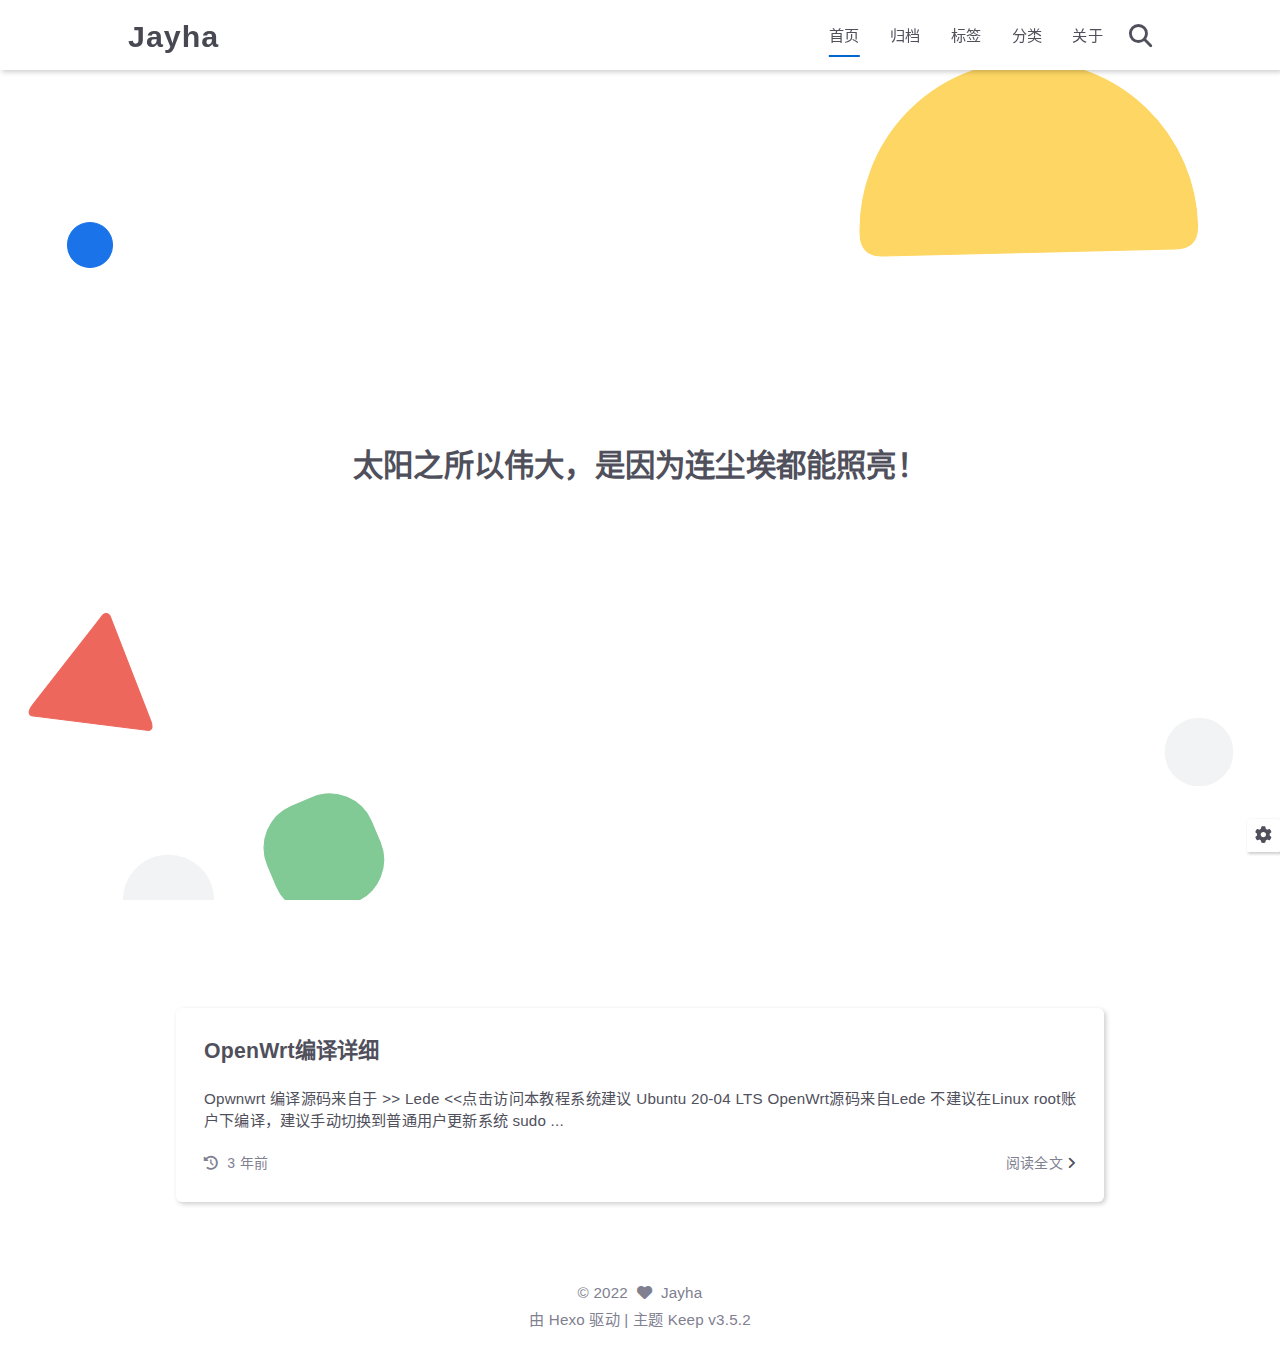
==== commit aa6f32ad: "Site updated: 2022-12-21 17:01:39" ====
--- a/index.html
+++ b/index.html
@@ -1,5 +1,5 @@
 <!DOCTYPE html>
-<html lang="en">
+<html lang="zh-CN">
 <head>
     <meta charset="utf-8">
     <meta name="viewport" content="width=device-width, initial-scale=1, maximum-scale=1">
@@ -14,7 +14,7 @@
     
 <link rel="stylesheet" href="/css/style.css">
 
-    <link rel="shortcut icon" href="/images/logo.svg">
+    <link rel="shortcut icon" href="/images/logo.png">
     
 <link rel="stylesheet" href="/fontawesome/css/fontawesome.min.css">
 
@@ -29,10 +29,10 @@
 
     <script id="hexo-configurations">
     let KEEP = window.KEEP || {};
-    KEEP.hexo_config = {"hostname":"example.com","root":"/","language":"en"};
-    KEEP.theme_config = {"toc":{"enable":true,"number":true,"expand_all":false,"init_open":true},"style":{"primary_color":"#0066cc","logo":"/images/logo.svg","favicon":"/images/logo.svg","avatar":"/images/logo.svg","font_size":null,"font_family":null,"hover":{"shadow":false,"scale":false},"first_screen":{"enable":true,"header_transparent":false,"background_img":"/images/bg.svg","description":"太阳之所以伟大，是因为连尘埃都能照亮！","font_color":null,"hitokoto":false},"scroll":{"progress_bar":true,"percent":false}},"local_search":{"enable":true,"preload":false},"code_copy":{},"code_block":{"tools":{"enable":true,"style":"default"},"highlight_theme":"default"},"side_tools":{},"pjax":{"enable":false},"lazyload":{"enable":false},"comment":{"enable":false,"use":"valine","valine":{"appid":null,"appkey":null,"placeholder":null},"gitalk":{"github_id":null,"github_admins":null,"repository":null,"client_id":null,"client_secret":null},"twikoo":{"env_id":null,"region":null,"version":"1.6.7"},"waline":{"server_url":null,"reaction":false,"version":2}},"post":{"author_label":{"enable":true,"auto":true,"custom_label_list":["Trainee","Engineer","Architect"]},"word_count":{"enable":true,"wordcount":true,"min2read":false},"img_align":"left","copyright_info":false},"version":"3.5.2"};
-    KEEP.language_ago = {"second":"%s seconds ago","minute":"%s minutes ago","hour":"%s hours ago","day":"%s days ago","week":"%s weeks ago","month":"%s months ago","year":"%s years ago"};
-    KEEP.language_code_block = {"copy":"Copy code","copied":"Copied","fold":"Fold code block","folded":"Folded"};
+    KEEP.hexo_config = {"hostname":"yoursite.com","root":"/","language":"zh-CN"};
+    KEEP.theme_config = {"toc":{"enable":true,"number":true,"expand_all":false,"init_open":true},"style":{"primary_color":"#0066cc","logo":null,"favicon":"/images/logo.png","avatar":"/images/author.png","font_size":null,"font_family":null,"hover":{"shadow":false,"scale":false},"first_screen":{"enable":true,"header_transparent":false,"background_img":"/images/bg.svg","description":"太阳之所以伟大，是因为连尘埃都能照亮！","font_color":null,"hitokoto":false},"scroll":{"progress_bar":true,"percent":false}},"local_search":{"enable":true,"preload":false},"code_copy":{},"code_block":{"tools":{"enable":true,"style":"default"},"highlight_theme":"default"},"side_tools":{},"pjax":{"enable":false},"lazyload":{"enable":false},"comment":{"enable":false,"use":"valine","valine":{"appid":null,"appkey":null,"placeholder":null},"gitalk":{"github_id":null,"github_admins":null,"repository":null,"client_id":null,"client_secret":null},"twikoo":{"env_id":null,"region":null,"version":"1.6.7"},"waline":{"server_url":null,"reaction":false,"version":2}},"post":{"author_label":{"enable":true,"auto":true,"custom_label_list":["Trainee","Engineer","Architect"]},"word_count":{"enable":true,"wordcount":true,"min2read":false},"img_align":"left","copyright_info":false},"version":"3.5.2"};
+    KEEP.language_ago = {"second":"%s 秒前","minute":"%s 分钟前","hour":"%s 小时前","day":"%s 天前","week":"%s 周前","month":"%s 个月前","year":"%s 年前"};
+    KEEP.language_code_block = {"copy":"复制代码","copied":"已复制","fold":"折叠代码块","folded":"已折叠"};
   </script>
 <meta name="generator" content="Hexo 6.3.0"></head>
 
@@ -75,10 +75,6 @@
 
     <div class="header-content has-first-screen">
         <div class="left">
-            
-                <a class="logo-image" href="/">
-                    <img src="/images/logo.svg">
-                </a>
             
             <a class="logo-title" href="/">
                Jayha
@@ -93,7 +89,7 @@
                             <a class="active"
                                href="/"
                             >
-                                HOME
+                                首页
                             </a>
                         </li>
                     
@@ -101,7 +97,31 @@
                             <a class=""
                                href="/archives"
                             >
-                                ARCHIVES
+                                归档
+                            </a>
+                        </li>
+                    
+                        <li class="menu-item">
+                            <a class=""
+                               href="/tags"
+                            >
+                                标签
+                            </a>
+                        </li>
+                    
+                        <li class="menu-item">
+                            <a class=""
+                               href="/categories"
+                            >
+                                分类
+                            </a>
+                        </li>
+                    
+                        <li class="menu-item">
+                            <a class=""
+                               href="/about"
+                            >
+                                关于
                             </a>
                         </li>
                     
@@ -128,12 +148,27 @@
             
                 <li class="drawer-menu-item flex-center">
                     <a class="active"
-                       href="/">HOME</a>
+                       href="/">首页</a>
                 </li>
             
                 <li class="drawer-menu-item flex-center">
                     <a class=""
-                       href="/archives">ARCHIVES</a>
+                       href="/archives">归档</a>
+                </li>
+            
+                <li class="drawer-menu-item flex-center">
+                    <a class=""
+                       href="/tags">标签</a>
+                </li>
+            
+                <li class="drawer-menu-item flex-center">
+                    <a class=""
+                       href="/categories">分类</a>
+                </li>
+            
+                <li class="drawer-menu-item flex-center">
+                    <a class=""
+                       href="/about">关于</a>
                 </li>
             
         </ul>
@@ -159,14 +194,14 @@
                 
 
                 <h3 class="home-article-title">
-                    <a href="/2022/12/21/hello-world/">
-                        Hello World
+                    <a href="/2022/12/21/OpenWrt%E7%BC%96%E8%AF%91%E8%AF%A6%E7%BB%86/">
+                        OpenWrt编译详细
                     </a>
                 </h3>
 
                 <div class="home-article-content keep-markdown-body">
                     
-                        Welcome to Hexo! This is your very first post. Check documentation for more info. If you get any problems when using Hexo, yo...
+                        Opwnwrt 编译源码来自于 &gt;&gt; Lede &lt;&lt;点击访问本教程系统建议 Ubuntu 20-04 LTS OpenWrt源码来自Lede  不建议在Linux root账户下编译，建议手动切换到普通用户更新系统 sudo ...
                     
                 </div>
 
@@ -175,7 +210,7 @@
     <div class="home-article-meta-info">
         <span>
             <i class="fas fa-history"></i>&nbsp;
-            <span class="home-article-date" data-date="Wed Dec 21 2022 15:21:28 GMT+0800">
+            <span class="home-article-date" data-date="Wed Dec 21 2022 16:55:16 GMT+0800">
                 2022-12-21
             </span>
         </span>
@@ -183,7 +218,7 @@
         
     </div>
 
-    <a class="read-more" href="/2022/12/21/hello-world/">Read more&nbsp;<i class="fas fa-angle-right"></i></a>
+    <a class="read-more" href="/2022/12/21/OpenWrt%E7%BC%96%E8%AF%91%E8%AF%A6%E7%BB%86/">阅读全文&nbsp;<i class="fas fa-angle-right"></i></a>
 </div>
 
             </li>
@@ -221,7 +256,7 @@
         </div>
         
         <div class="theme-info info-item">
-            Powered by <a target="_blank" href="https://hexo.io">Hexo</a>&nbsp;|&nbsp;Theme&nbsp;<a class="theme-version" target="_blank" href="https://github.com/XPoet/hexo-theme-keep">Keep v3.5.2</a>
+            由 <a target="_blank" href="https://hexo.io">Hexo</a> 驱动&nbsp;|&nbsp;主题&nbsp;<a class="theme-version" target="_blank" href="https://github.com/XPoet/hexo-theme-keep">Keep v3.5.2</a>
         </div>
         
         
@@ -288,7 +323,7 @@
                 <input autocomplete="off"
                        autocorrect="off"
                        autocapitalize="off"
-                       placeholder="Search..."
+                       placeholder="搜索..."
                        spellcheck="false"
                        type="search"
                        class="search-input"
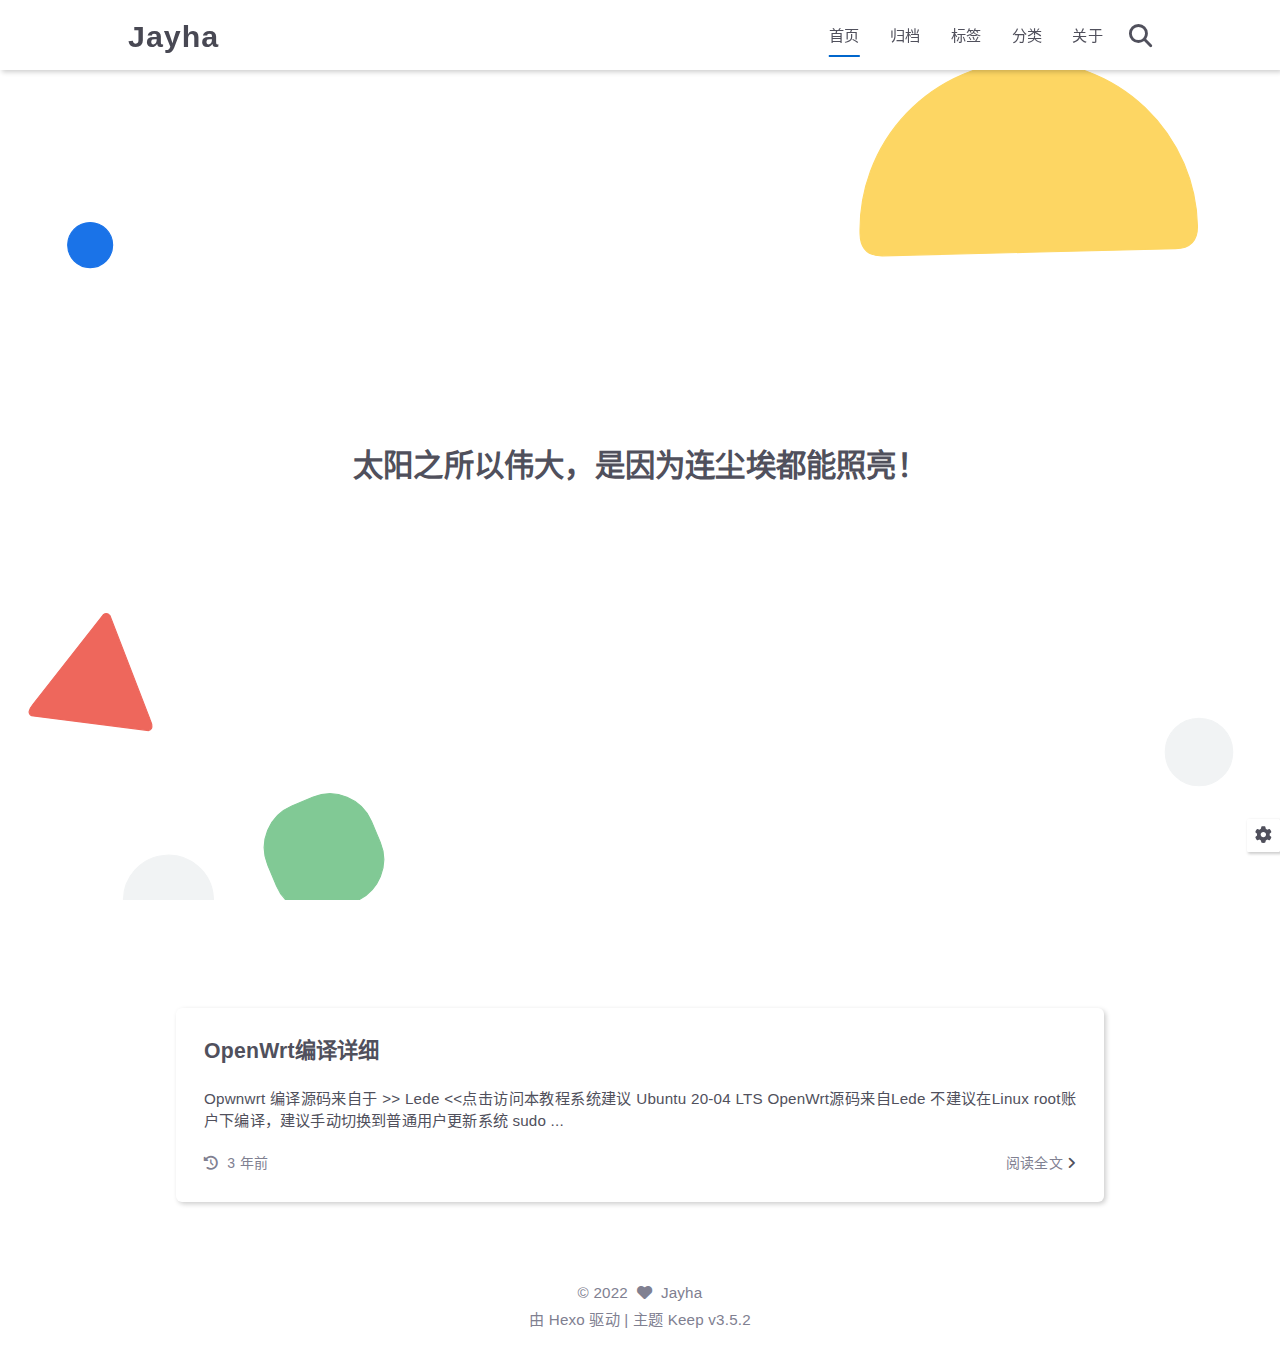
==== commit 32b74ed6: "Site updated: 2022-12-21 17:04:26" ====
--- a/index.html
+++ b/index.html
@@ -210,7 +210,7 @@
     <div class="home-article-meta-info">
         <span>
             <i class="fas fa-history"></i>&nbsp;
-            <span class="home-article-date" data-date="Wed Dec 21 2022 16:55:16 GMT+0800">
+            <span class="home-article-date" data-date="Wed Dec 21 2022 17:03:59 GMT+0800">
                 2022-12-21
             </span>
         </span>
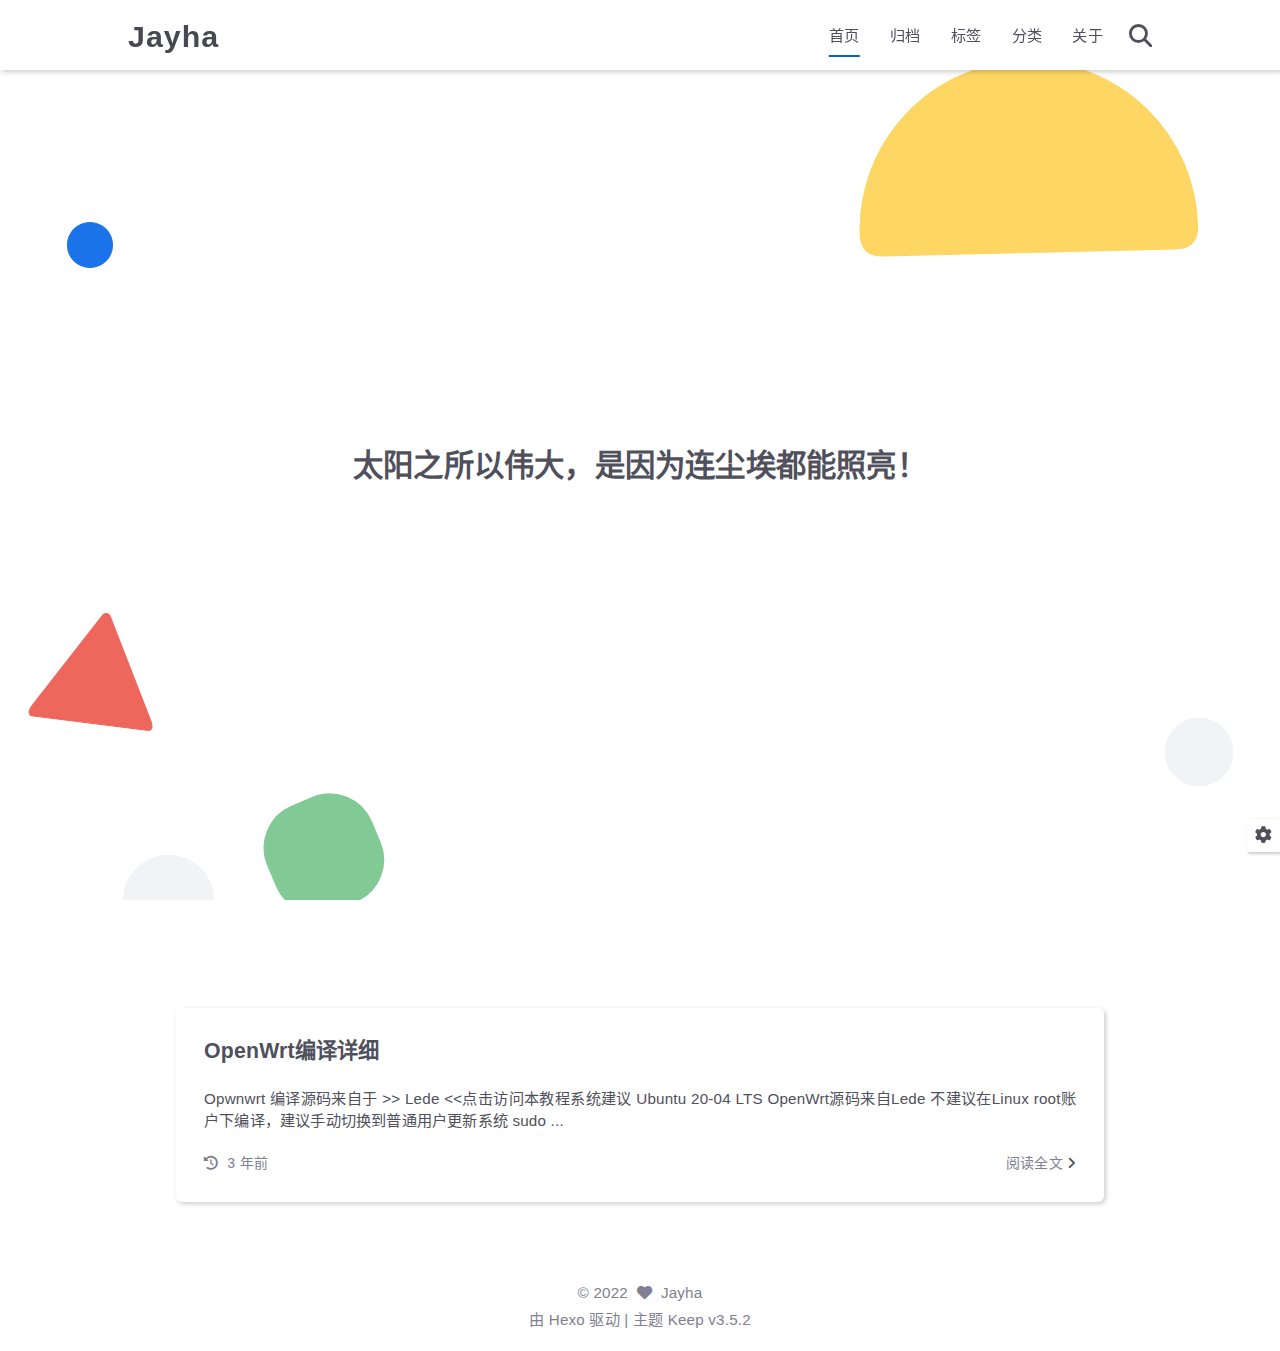
==== commit f252c0ef: "Site updated: 2022-12-21 17:05:13" ====
--- a/index.html
+++ b/index.html
@@ -194,7 +194,7 @@
                 
 
                 <h3 class="home-article-title">
-                    <a href="/2022/12/21/OpenWrt%E7%BC%96%E8%AF%91%E8%AF%A6%E7%BB%86/">
+                    <a href="/2022/12/21/OpenWrt%20%E7%BC%96%E8%AF%91%E8%AF%A6%E7%BB%86/">
                         OpenWrt编译详细
                     </a>
                 </h3>
@@ -218,7 +218,7 @@
         
     </div>
 
-    <a class="read-more" href="/2022/12/21/OpenWrt%E7%BC%96%E8%AF%91%E8%AF%A6%E7%BB%86/">阅读全文&nbsp;<i class="fas fa-angle-right"></i></a>
+    <a class="read-more" href="/2022/12/21/OpenWrt%20%E7%BC%96%E8%AF%91%E8%AF%A6%E7%BB%86/">阅读全文&nbsp;<i class="fas fa-angle-right"></i></a>
 </div>
 
             </li>
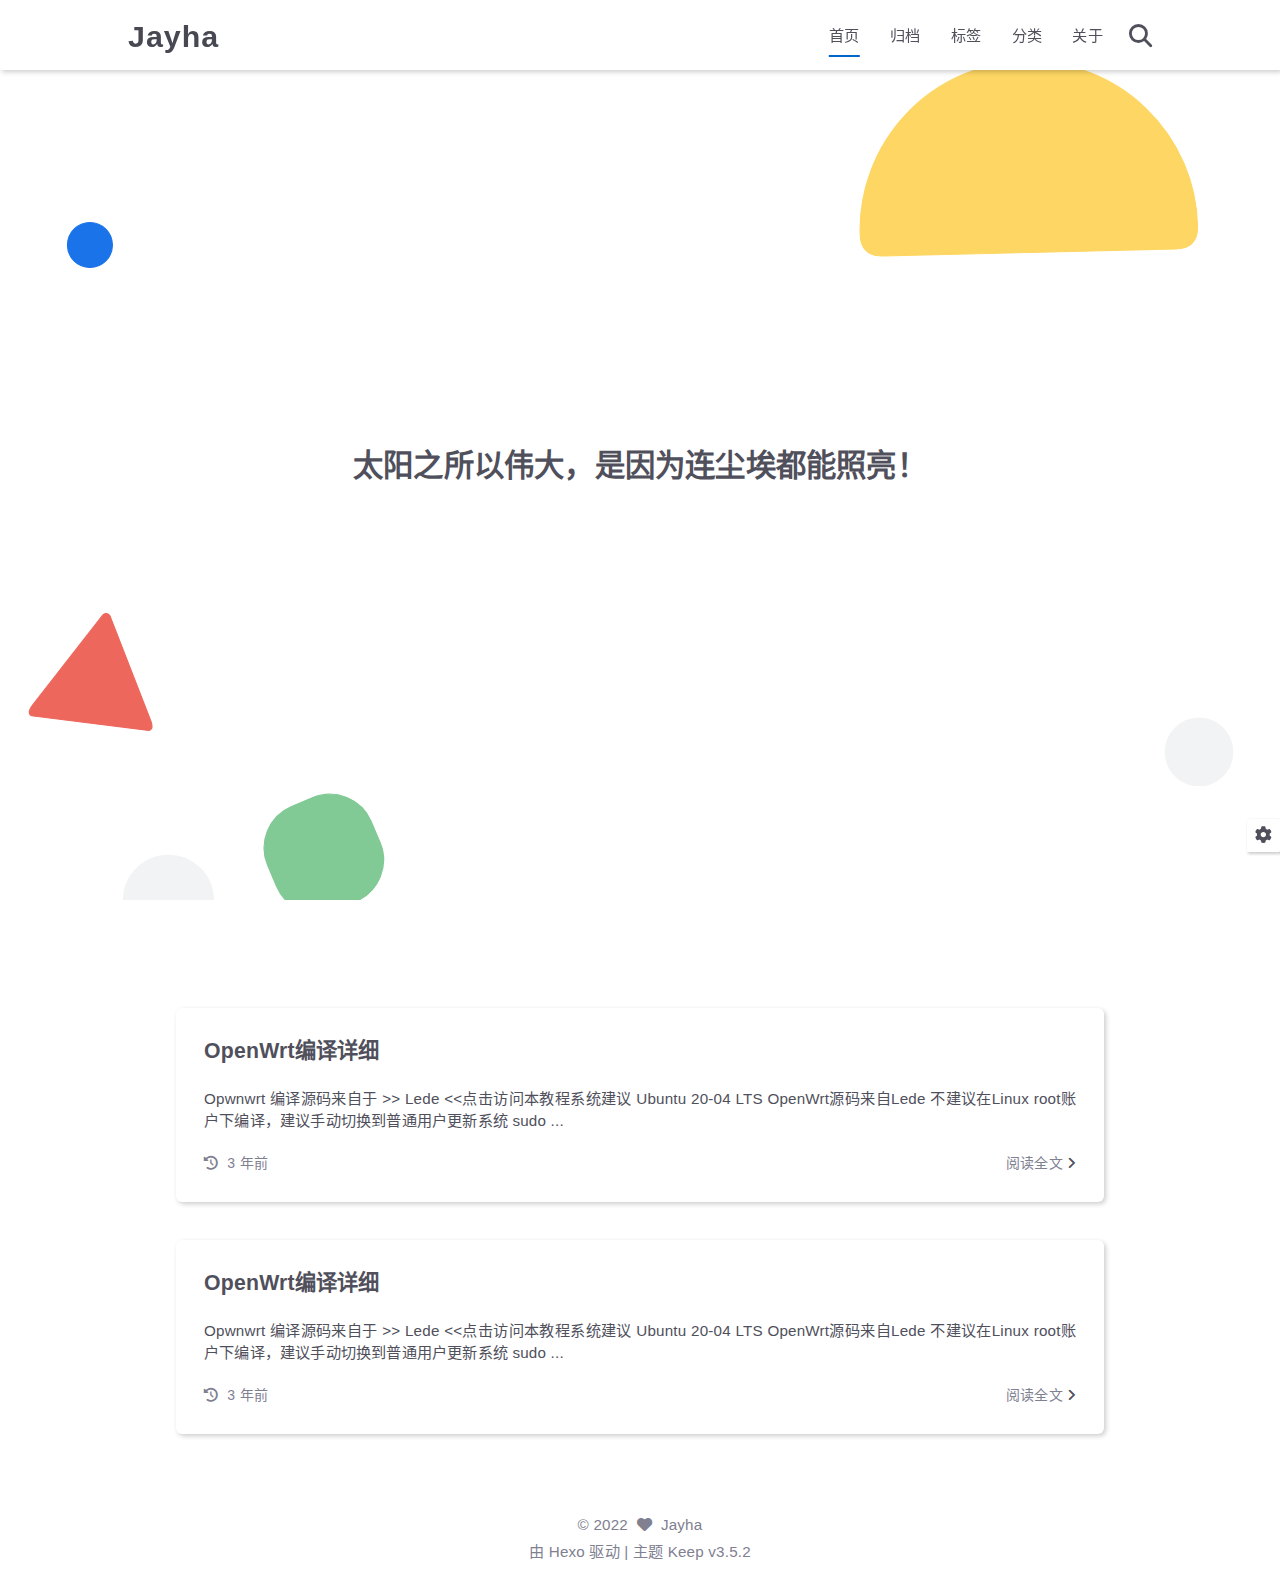
==== commit ca131e66: "Site updated: 2022-12-21 17:45:01" ====
--- a/index.html
+++ b/index.html
@@ -219,6 +219,40 @@
     </div>
 
     <a class="read-more" href="/2022/12/21/OpenWrt%20%E7%BC%96%E8%AF%91%E8%AF%A6%E7%BB%86/">阅读全文&nbsp;<i class="fas fa-angle-right"></i></a>
+</div>
+
+            </li>
+        
+            <li class="home-article-item">
+
+                
+
+                <h3 class="home-article-title">
+                    <a href="/2022/12/21/OpenWrt%E7%BC%96%E8%AF%91%E8%AF%A6%E7%BB%86/">
+                        OpenWrt编译详细
+                    </a>
+                </h3>
+
+                <div class="home-article-content keep-markdown-body">
+                    
+                        Opwnwrt 编译源码来自于 &gt;&gt; Lede &lt;&lt;点击访问本教程系统建议 Ubuntu 20-04 LTS OpenWrt源码来自Lede  不建议在Linux root账户下编译，建议手动切换到普通用户更新系统 sudo ...
+                    
+                </div>
+
+                
+<div class="home-article-meta-info-container">
+    <div class="home-article-meta-info">
+        <span>
+            <i class="fas fa-history"></i>&nbsp;
+            <span class="home-article-date" data-date="Wed Dec 21 2022 17:05:45 GMT+0800">
+                2022-12-21
+            </span>
+        </span>
+        
+        
+    </div>
+
+    <a class="read-more" href="/2022/12/21/OpenWrt%E7%BC%96%E8%AF%91%E8%AF%A6%E7%BB%86/">阅读全文&nbsp;<i class="fas fa-angle-right"></i></a>
 </div>
 
             </li>
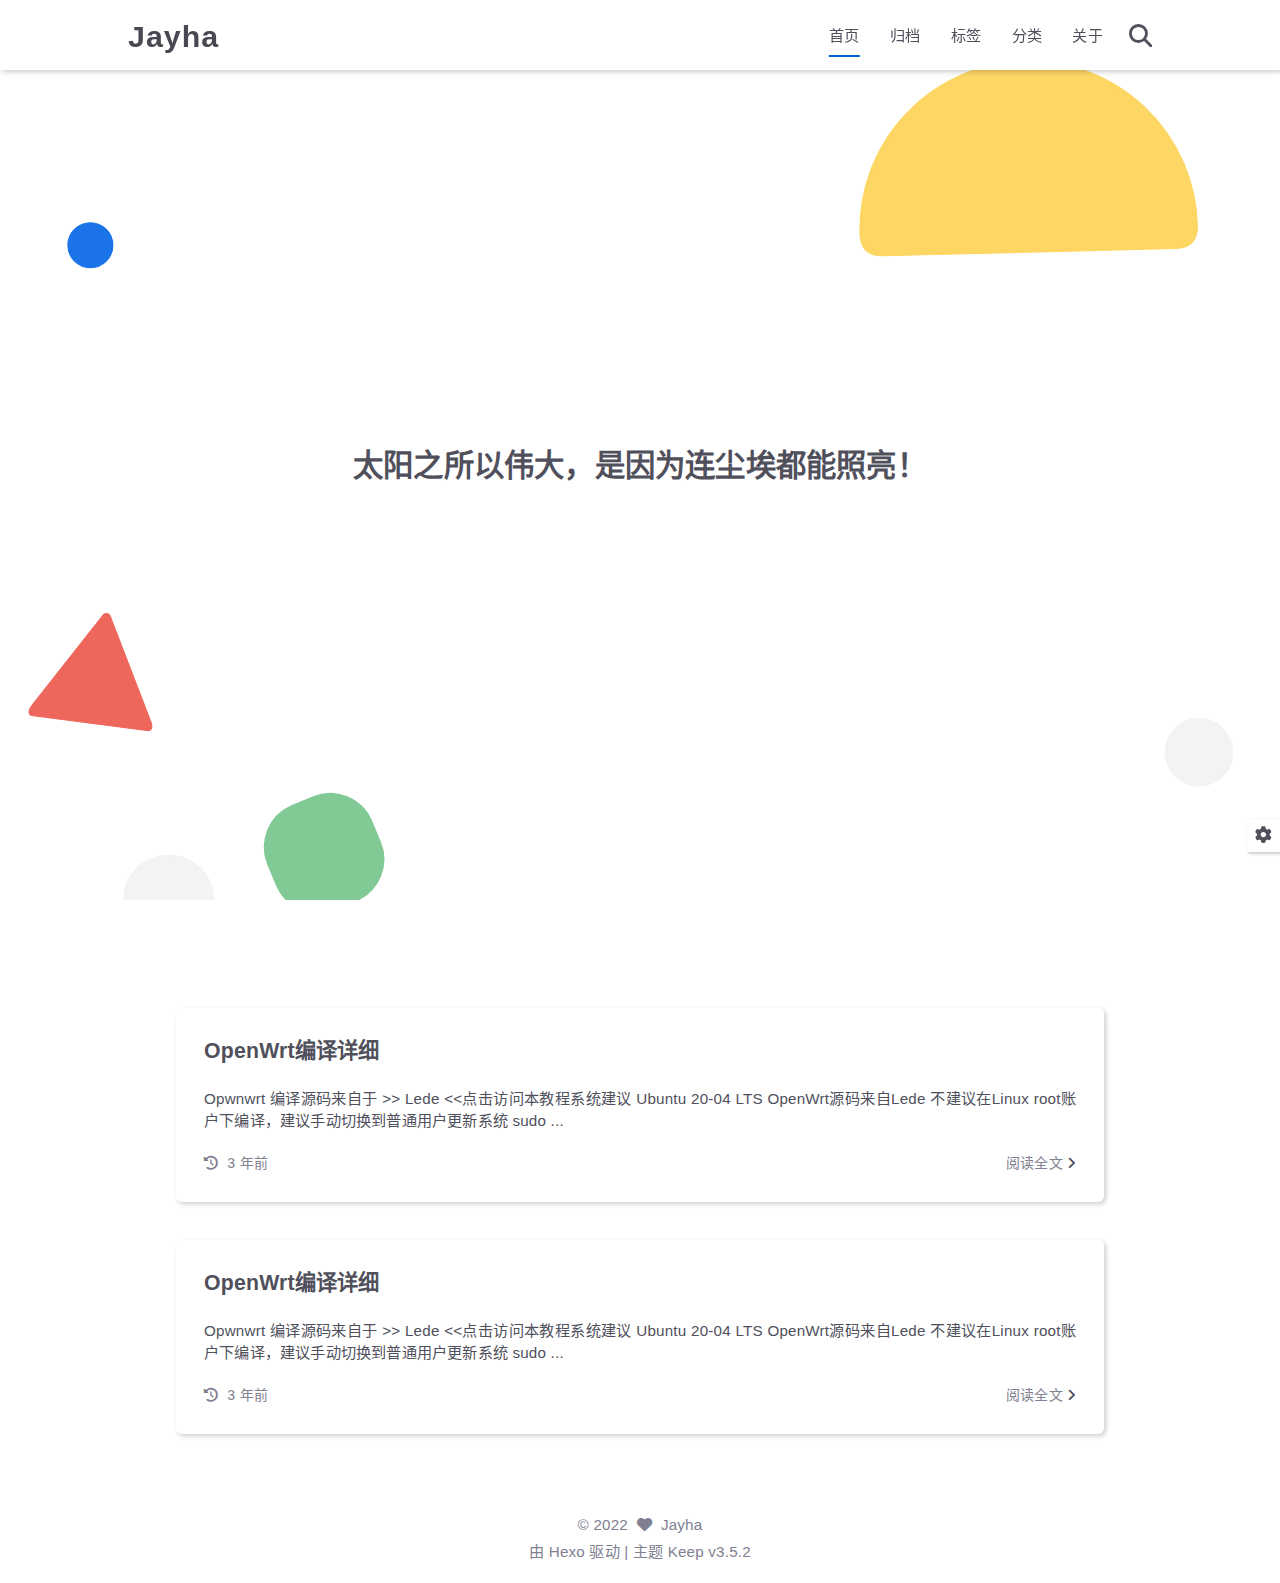
==== commit ada4499d: "Site updated: 2022-12-21 17:47:20" ====
--- a/index.html
+++ b/index.html
@@ -210,7 +210,7 @@
     <div class="home-article-meta-info">
         <span>
             <i class="fas fa-history"></i>&nbsp;
-            <span class="home-article-date" data-date="Wed Dec 21 2022 17:03:59 GMT+0800">
+            <span class="home-article-date" data-date="Wed Dec 21 2022 17:47:12 GMT+0800">
                 2022-12-21
             </span>
         </span>
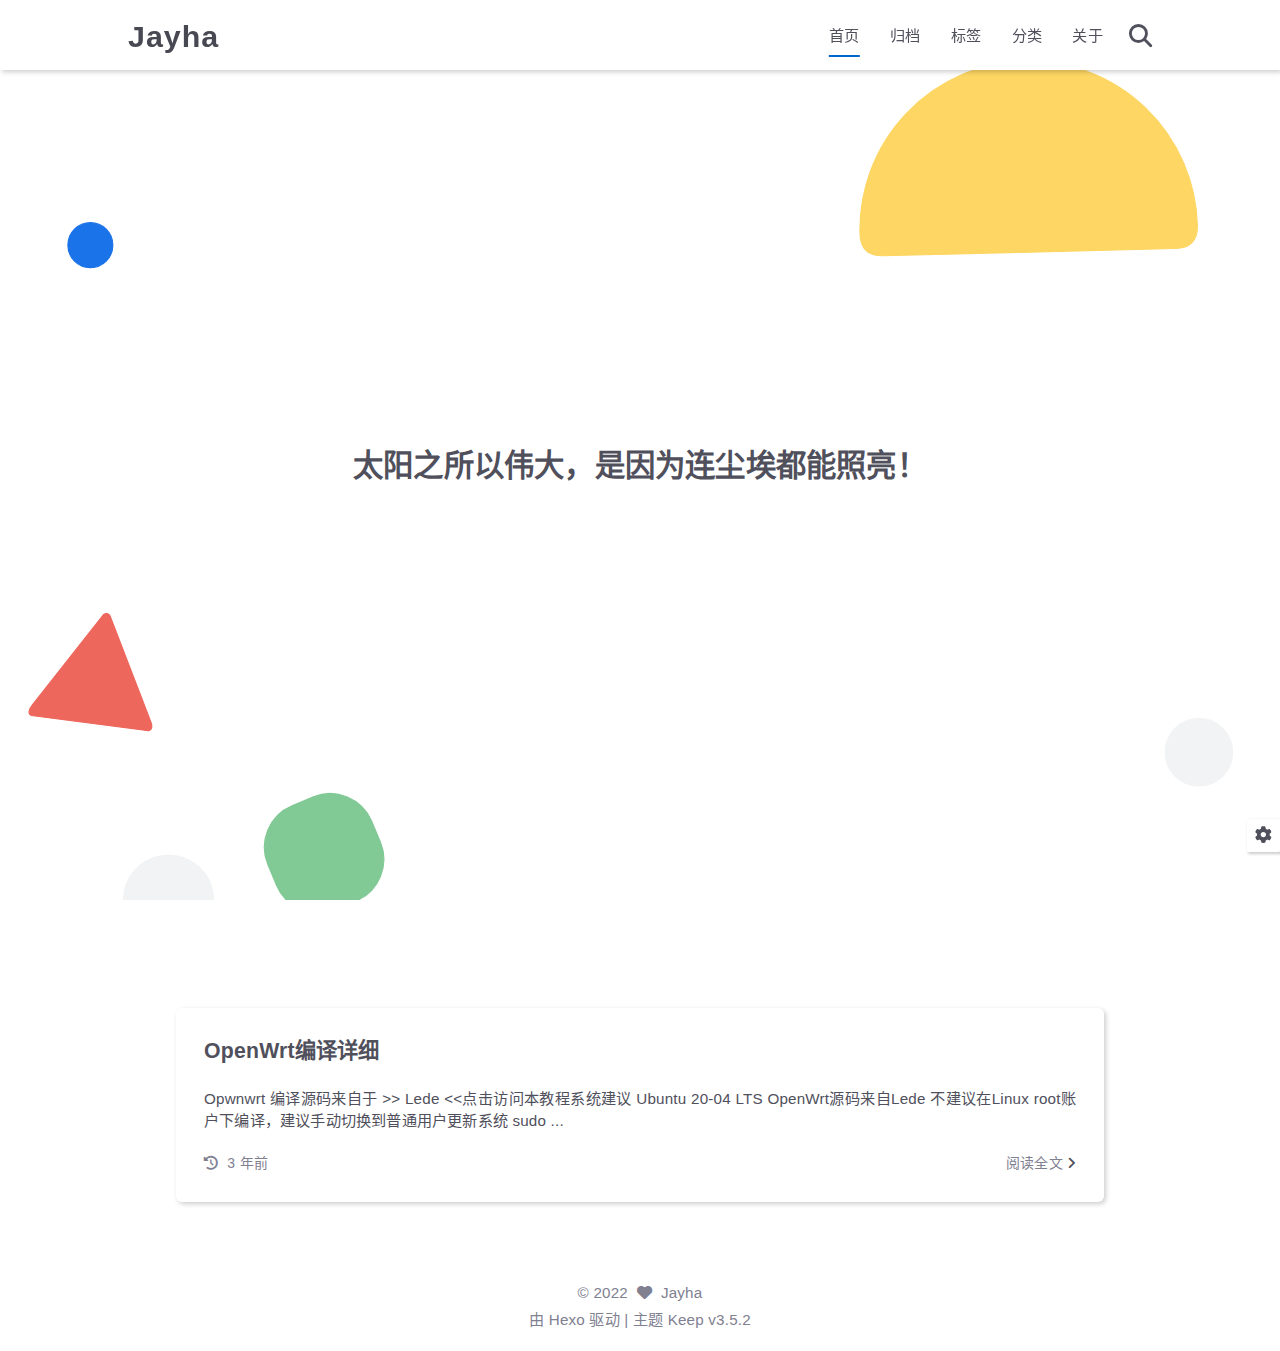
==== commit 5f4a5178: "Site updated: 2022-12-21 17:54:56" ====
--- a/index.html
+++ b/index.html
@@ -210,7 +210,7 @@
     <div class="home-article-meta-info">
         <span>
             <i class="fas fa-history"></i>&nbsp;
-            <span class="home-article-date" data-date="Wed Dec 21 2022 17:47:12 GMT+0800">
+            <span class="home-article-date" data-date="Wed Dec 21 2022 17:53:27 GMT+0800">
                 2022-12-21
             </span>
         </span>
@@ -219,40 +219,6 @@
     </div>
 
     <a class="read-more" href="/2022/12/21/OpenWrt%20%E7%BC%96%E8%AF%91%E8%AF%A6%E7%BB%86/">阅读全文&nbsp;<i class="fas fa-angle-right"></i></a>
-</div>
-
-            </li>
-        
-            <li class="home-article-item">
-
-                
-
-                <h3 class="home-article-title">
-                    <a href="/2022/12/21/OpenWrt%E7%BC%96%E8%AF%91%E8%AF%A6%E7%BB%86/">
-                        OpenWrt编译详细
-                    </a>
-                </h3>
-
-                <div class="home-article-content keep-markdown-body">
-                    
-                        Opwnwrt 编译源码来自于 &gt;&gt; Lede &lt;&lt;点击访问本教程系统建议 Ubuntu 20-04 LTS OpenWrt源码来自Lede  不建议在Linux root账户下编译，建议手动切换到普通用户更新系统 sudo ...
-                    
-                </div>
-
-                
-<div class="home-article-meta-info-container">
-    <div class="home-article-meta-info">
-        <span>
-            <i class="fas fa-history"></i>&nbsp;
-            <span class="home-article-date" data-date="Wed Dec 21 2022 17:05:45 GMT+0800">
-                2022-12-21
-            </span>
-        </span>
-        
-        
-    </div>
-
-    <a class="read-more" href="/2022/12/21/OpenWrt%E7%BC%96%E8%AF%91%E8%AF%A6%E7%BB%86/">阅读全文&nbsp;<i class="fas fa-angle-right"></i></a>
 </div>
 
             </li>
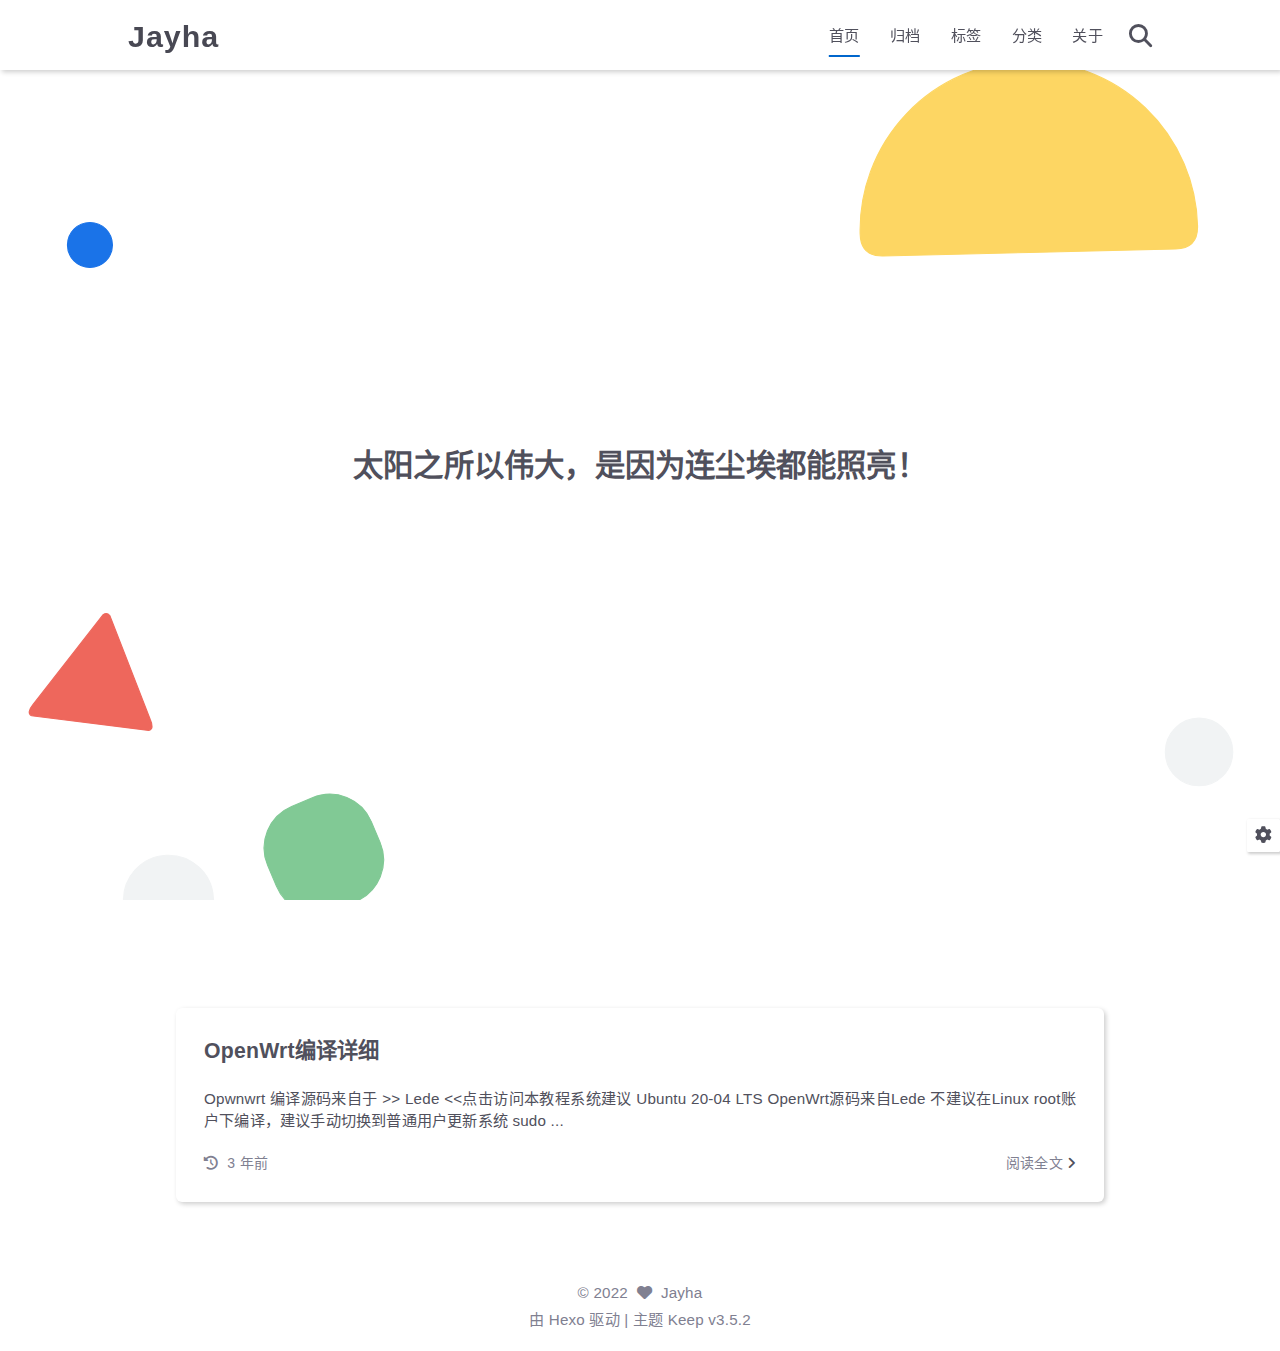
==== commit 8c564efe: "Site updated: 2022-12-21 18:02:09" ====
--- a/index.html
+++ b/index.html
@@ -210,7 +210,7 @@
     <div class="home-article-meta-info">
         <span>
             <i class="fas fa-history"></i>&nbsp;
-            <span class="home-article-date" data-date="Wed Dec 21 2022 17:53:27 GMT+0800">
+            <span class="home-article-date" data-date="Wed Dec 21 2022 18:02:00 GMT+0800">
                 2022-12-21
             </span>
         </span>
